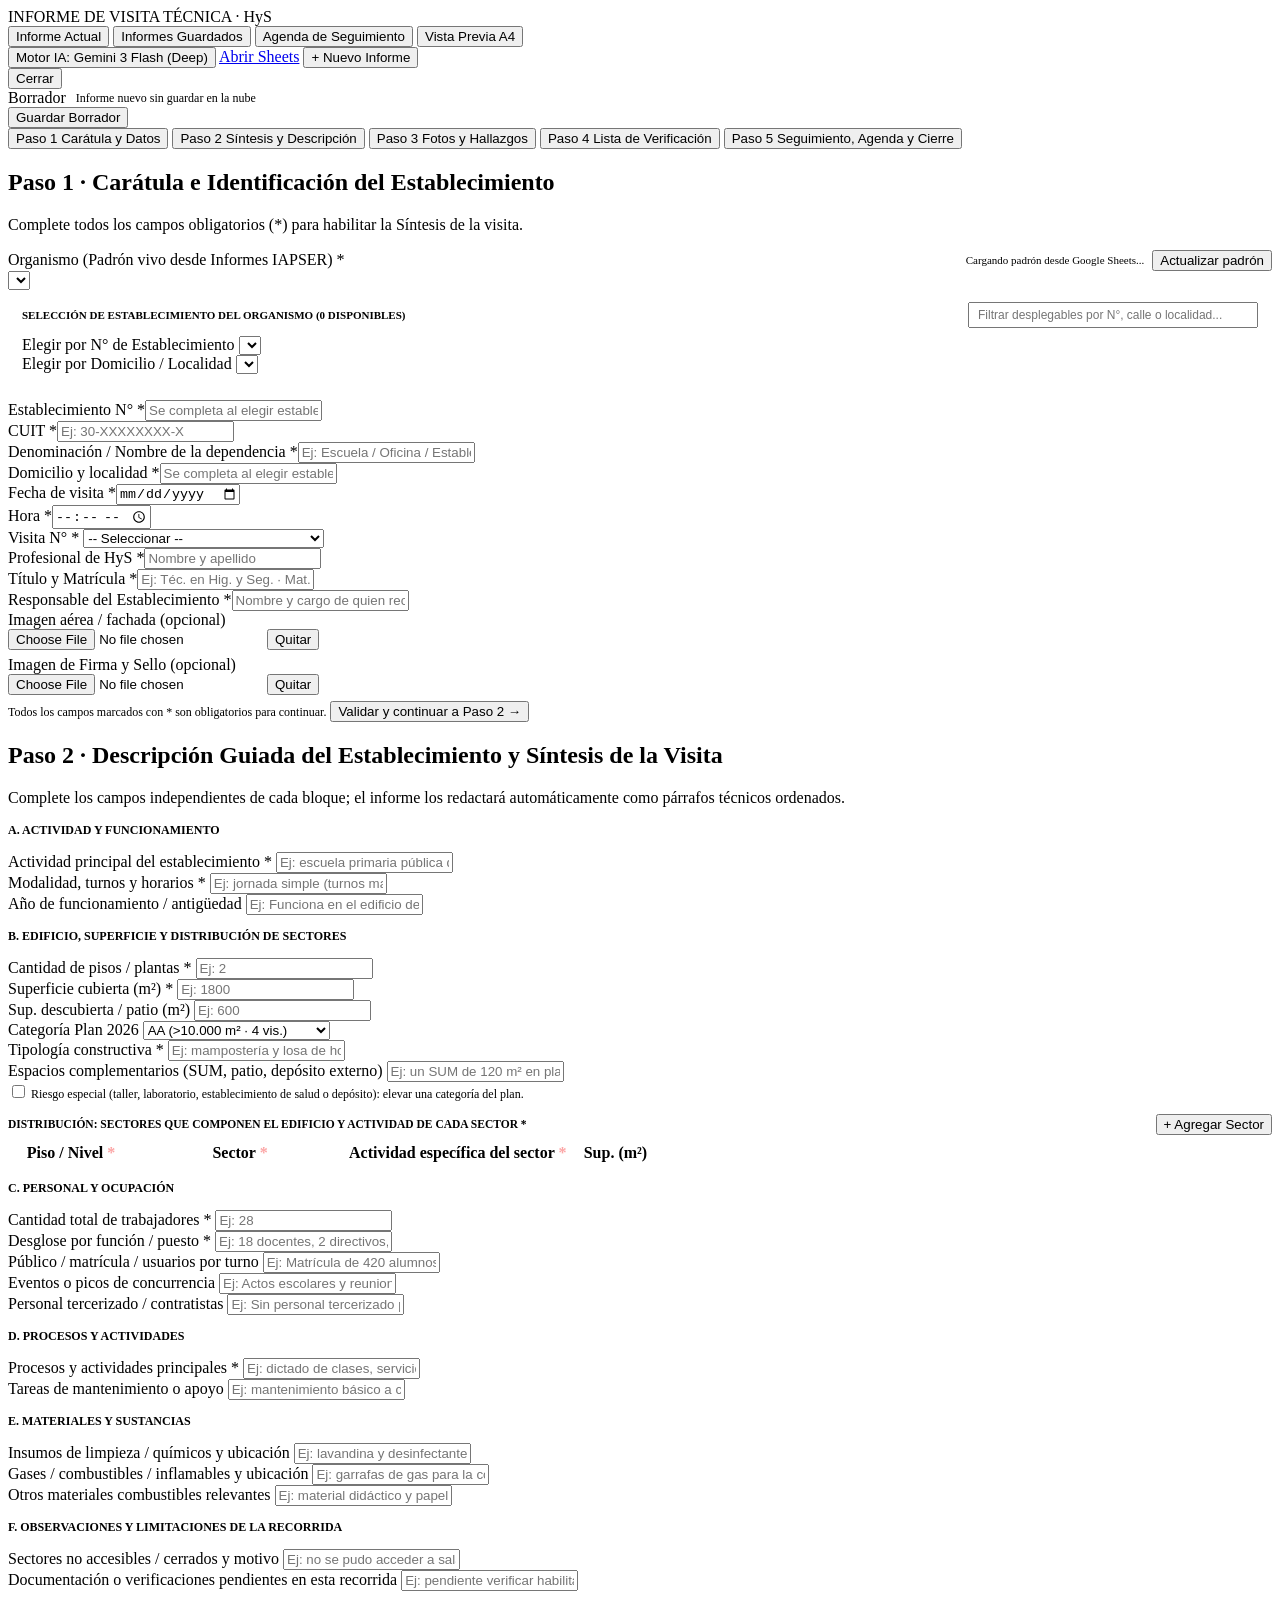
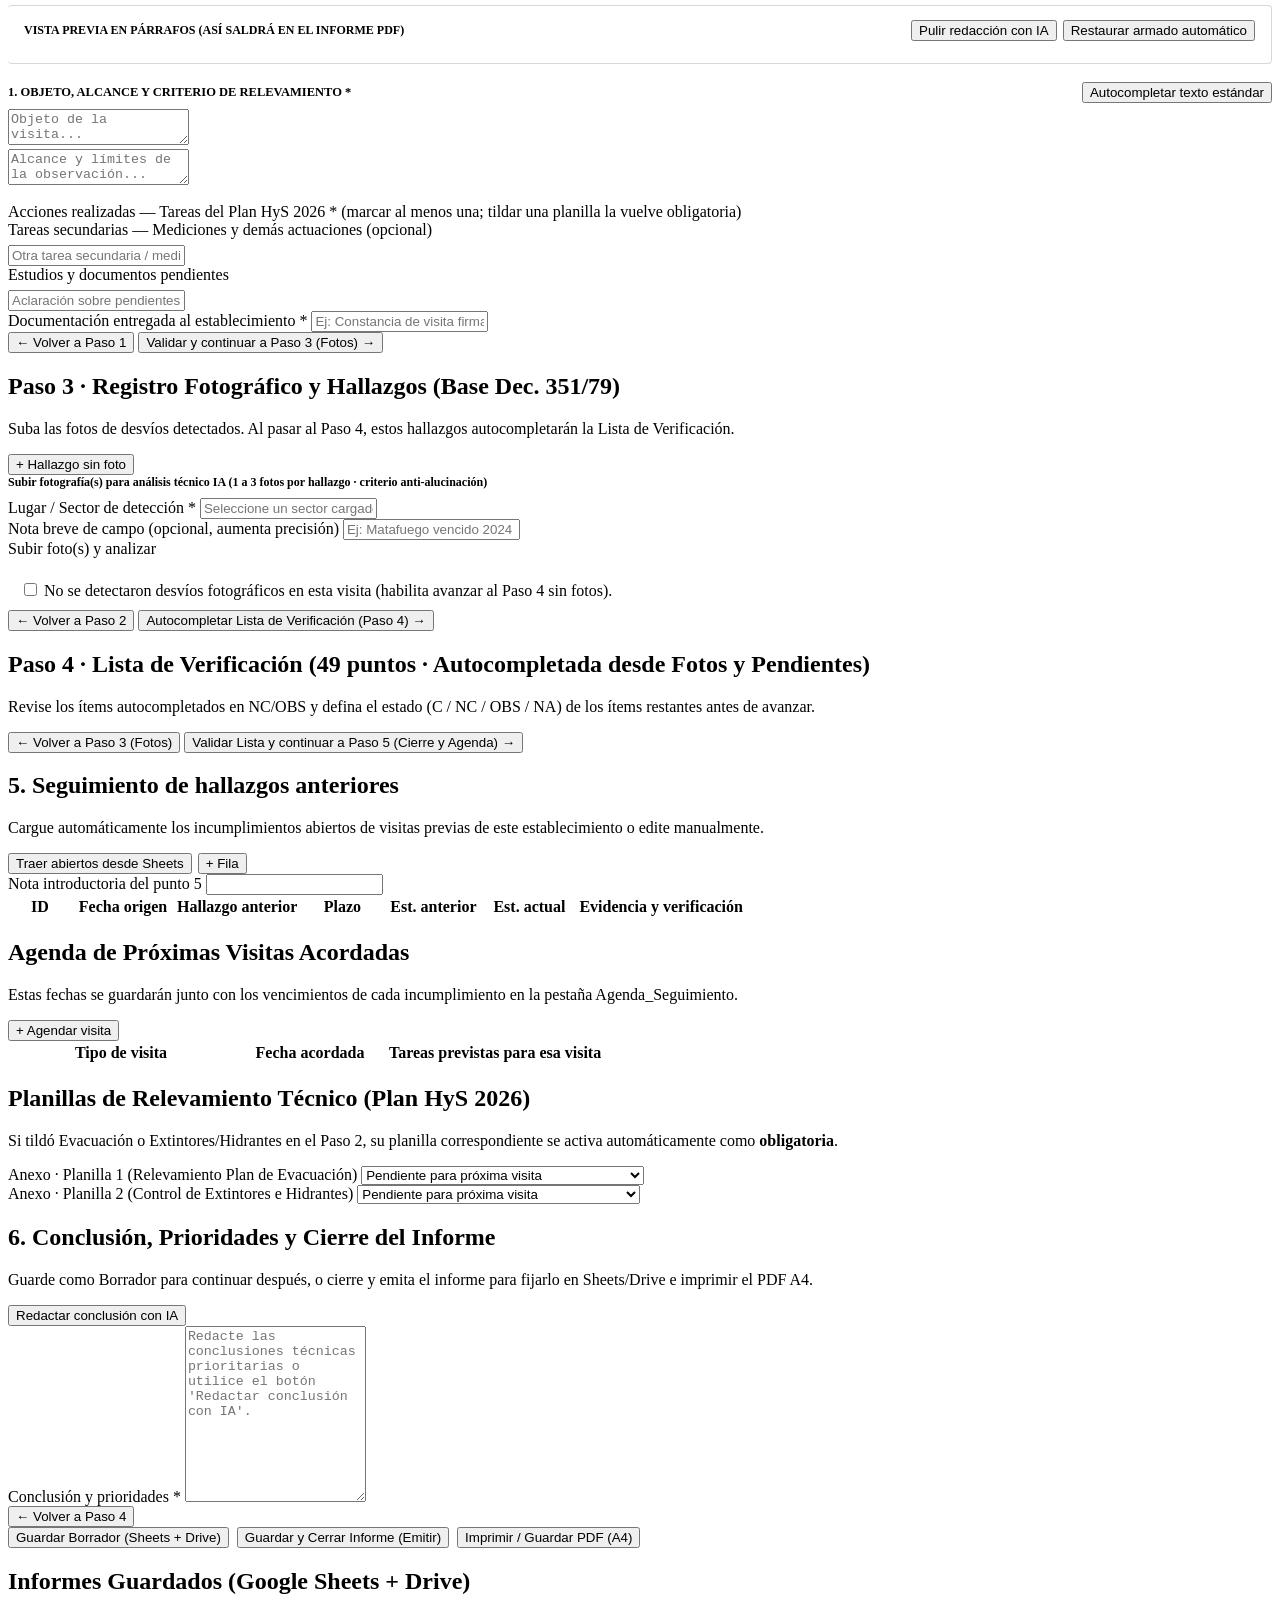
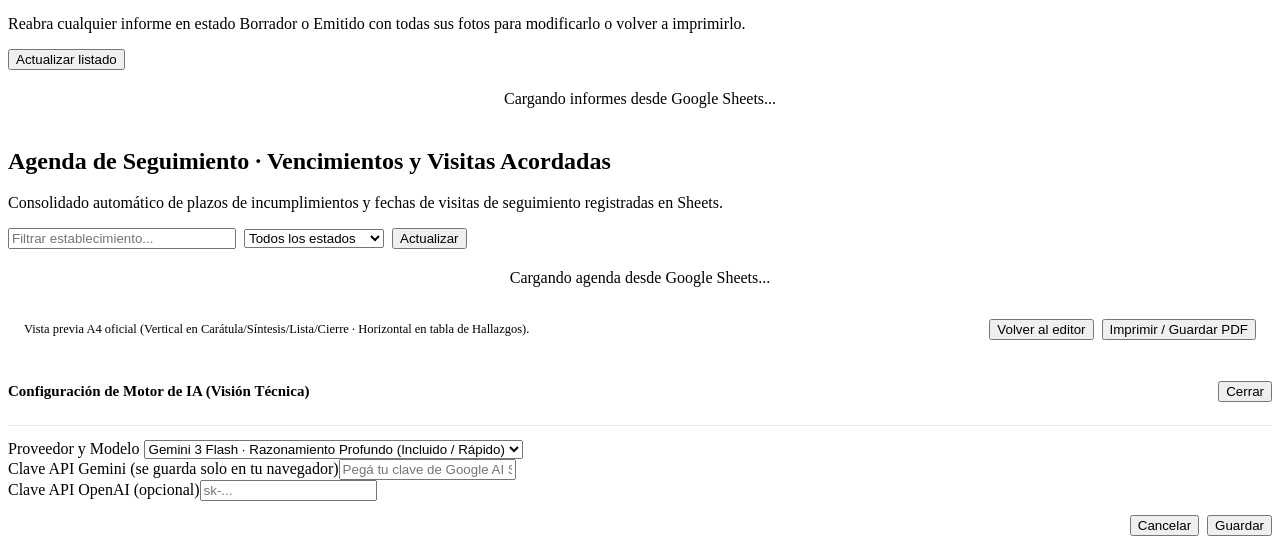
==== src/template.html @ 3a43452d "feat: Informe de Visita Tecnica HyS 2026 (padron IAPSER, Dec 351/79 y planillas)" ====
<!DOCTYPE html>
<html lang="es">
<head>
  <meta charset="UTF-8">
  <meta name="viewport" content="width=device-width, initial-scale=1.0">
  <title>Informe de Visita Técnica · Higiene y Seguridad en el Trabajo</title>
  <link rel="preconnect" href="https://fonts.googleapis.com">
  <link rel="preconnect" href="https://fonts.gstatic.com" crossorigin>
  <link href="https://fonts.googleapis.com/css2?family=Inter:wght@400;500;600;700&display=swap" rel="stylesheet">
  <style>/*__INLINE_CSS__*/</style>
</head>
<body>
  <header class="topbar">
    <div class="topbar-left">
      <div class="topbar-title">INFORME DE VISITA TÉCNICA · HyS</div>
      <nav class="top-nav-group">
        <button class="top-nav-btn active" data-v="wizard" onclick="verVista('wizard')">Informe Actual</button>
        <button class="top-nav-btn" data-v="biblioteca" onclick="verVista('biblioteca')">Informes Guardados</button>
        <button class="top-nav-btn" data-v="agenda" onclick="verVista('agenda')">Agenda de Seguimiento</button>
        <button class="top-nav-btn" data-v="preview" onclick="abrirVistaPrevia()">Vista Previa A4</button>
      </nav>
    </div>
    <div class="topbar-actions">
      <button class="btn btn-ghost" onclick="abrirModalIA()">Motor IA: <span id="lblModeloTop">Gemini 3 Flash (Deep)</span></button>
      <a class="btn btn-ghost" href="__SHEET_URL__" target="_blank">Abrir Sheets</a>
      <button class="btn btn-white" onclick="nuevoInforme()">+ Nuevo Informe</button>
    </div>
  </header>

  <main class="main-wrap">
    <div class="notice notice-err" id="noticeBox">
      <span id="noticeMsg"></span>
      <button class="btn btn-white btn-sm" onclick="cerrarAviso()">Cerrar</button>
    </div>

    <!-- ============================================================ -->
    <!-- VISTA 1: WIZARD SECUENCIAL DE 5 PASOS                        -->
    <!-- ============================================================ -->
    <section class="app-view active" id="view-wizard">
      <!-- FRANJA DE ESTADO DEL INFORME -->
      <div class="status-strip" id="statusStrip">
        <div style="display:flex; align-items:center; gap:10px; flex-wrap:wrap;">
          <span class="status-tag tag-borrador" id="lblEstadoInforme">Borrador</span>
          <span style="font-size:12px; color:var(--muted);" id="lblMetaEstado">Informe nuevo sin guardar en la nube</span>
        </div>
        <div style="display:flex; gap:8px; flex-wrap:wrap;">
          <button class="btn btn-white btn-sm" id="btnGuardarBorradorTop" onclick="guardarInformeNube('Borrador')">Guardar Borrador</button>
          <button class="btn btn-primary btn-sm" id="btnReimprimirTop" style="display:none;" onclick="imprimirPDF()">Imprimir / Reimprimir PDF</button>
          <button class="btn btn-white btn-sm allow-emitido" id="btnReabrirTop" style="display:none;" onclick="reabrirParaModificar()">Reabrir para modificar</button>
        </div>
      </div>

      <!-- BARRA SECUENCIAL DE 5 PASOS -->
      <div class="wizard-bar" id="wizardBar">
        <button class="step-btn active" data-step="1" onclick="irPaso(1)">
          <span class="step-num">Paso 1</span>
          <span class="step-lbl">Carátula y Datos</span>
        </button>
        <button class="step-btn locked" data-step="2" onclick="irPaso(2)">
          <span class="step-num">Paso 2</span>
          <span class="step-lbl">Síntesis y Descripción</span>
        </button>
        <button class="step-btn locked" data-step="3" onclick="irPaso(3)">
          <span class="step-num">Paso 3</span>
          <span class="step-lbl">Fotos y Hallazgos</span>
        </button>
        <button class="step-btn locked" data-step="4" onclick="irPaso(4)">
          <span class="step-num">Paso 4</span>
          <span class="step-lbl">Lista de Verificación</span>
        </button>
        <button class="step-btn locked" data-step="5" onclick="irPaso(5)">
          <span class="step-num">Paso 5</span>
          <span class="step-lbl">Seguimiento, Agenda y Cierre</span>
        </button>
      </div>

      <div id="wizardLockZone">
        <!-- PASO 1: CARÁTULA -->
        <div class="step-panel active" id="step-1">
          <div class="sheet-card">
            <div class="section-head">
              <div>
                <h2>Paso 1 · Carátula e Identificación del Establecimiento</h2>
                <p>Complete todos los campos obligatorios (*) para habilitar la Síntesis de la visita.</p>
              </div>
            </div>
            <div class="grid-2">
              <div class="field" style="grid-column: span 2;">
                <div style="display:flex; justify-content:space-between; align-items:center; gap:8px;">
                  <label>Organismo (Padrón vivo desde Informes IAPSER) <span class="req">*</span></label>
                  <div style="display:flex; align-items:center; gap:8px;">
                    <span id="lblEstadoPadron" style="font-size:11px; color:var(--muted);">Cargando padrón desde Google Sheets...</span>
                    <button class="btn btn-white btn-sm edit-only" onclick="cargarPadronIapser(true)">Actualizar padrón</button>
                  </div>
                </div>
                <select class="select" id="f-organismo" onchange="alCambiarOrganismo()"></select>
                <input class="input" id="f-organismo-manual" style="display:none; margin-top:6px;" placeholder="Escriba el nombre del organismo..." oninput="syncPaso1()">
              </div>
            </div>

            <div style="background:var(--tint-soft); border:1px solid var(--border); border-radius:4px; padding:12px 14px; margin-bottom:14px;">
              <div style="display:flex; justify-content:space-between; align-items:center; margin-bottom:8px; gap:10px; flex-wrap:wrap;">
                <span style="font-size:11px; font-weight:700; color:var(--navy); text-transform:uppercase;">
                  Selección de establecimiento del organismo (<span id="lblCantEstab">0</span> disponibles)
                </span>
                <input class="input" id="f-filtro-estab" style="width:270px; padding:4px 8px; font-size:12px;" placeholder="Filtrar desplegables por N°, calle o localidad..." oninput="poblarDesplegablesEstab()">
              </div>
              <div class="grid-2" style="margin-bottom:0;">
                <div class="field" style="margin-bottom:0;">
                  <label>Elegir por N° de Establecimiento</label>
                  <select class="select" id="f-sel-nro" onchange="alSeleccionarEstablecimiento(this.value)"></select>
                </div>
                <div class="field" style="margin-bottom:0;">
                  <label>Elegir por Domicilio / Localidad</label>
                  <select class="select" id="f-sel-dom" onchange="alSeleccionarEstablecimiento(this.value)"></select>
                </div>
              </div>
            </div>

            <div class="grid-2">
              <div class="field"><label>Establecimiento N° <span class="req">*</span></label><input class="input" id="f-estNro" placeholder="Se completa al elegir establecimiento" oninput="syncPaso1()"></div>
              <div class="field"><label>CUIT <span class="req">*</span></label><input class="input" id="f-cuit" placeholder="Ej: 30-XXXXXXXX-X" oninput="syncPaso1()"></div>
              <div class="field"><label>Denominación / Nombre de la dependencia <span class="req">*</span></label><input class="input" id="f-denominacion" placeholder="Ej: Escuela / Oficina / Establecimiento (se completa al elegir)" oninput="syncPaso1()"></div>
              <div class="field"><label>Domicilio y localidad <span class="req">*</span></label><input class="input" id="f-domicilio" placeholder="Se completa al elegir establecimiento" oninput="syncPaso1()"></div>
              <div class="grid-2" style="gap:8px; margin-bottom:0; grid-column: span 2;">
                <div class="field"><label>Fecha de visita <span class="req">*</span></label><input type="date" class="input" id="f-fechaVisita" oninput="syncPaso1()"></div>
                <div class="field"><label>Hora <span class="req">*</span></label><input type="time" class="input" id="f-horaVisita" oninput="syncPaso1()"></div>
              </div>
            </div>
            <div class="grid-3">
              <div class="field">
                <label>Visita N° <span class="req">*</span></label>
                <select class="select" id="f-visitaNro" onchange="syncPaso1()">
                  <option value="">-- Seleccionar --</option>
                  <option>Visita 1 - Relevamiento y diagnóstico</option>
                  <option>Visita 2 - Seguimiento y capacitación</option>
                  <option>Visita 3 - Evacuación</option>
                  <option>Visita 4 - Control final</option>
                </select>
              </div>
              <div class="field"><label>Profesional de HyS <span class="req">*</span></label><input class="input" id="f-profNombre" placeholder="Nombre y apellido" oninput="syncPaso1()"></div>
              <div class="field"><label>Título y Matrícula <span class="req">*</span></label><input class="input" id="f-profMat" placeholder="Ej: Téc. en Hig. y Seg. · Mat. T0151" oninput="syncPaso1()"></div>
            </div>
            <div class="grid-3">
              <div class="field"><label>Responsable del Establecimiento <span class="req">*</span></label><input class="input" id="f-respEst" placeholder="Nombre y cargo de quien recibe" oninput="syncPaso1()"></div>
              <div class="field">
                <label>Imagen aérea / fachada (opcional)</label>
                <div style="display:flex; gap:6px;">
                  <input type="file" accept="image/*" class="input" onchange="cargarImgUnica('coverPhoto', event)">
                  <button class="btn btn-danger-outline btn-sm edit-only" onclick="limpiarImgUnica('coverPhoto')">Quitar</button>
                </div>
                <div id="prev-coverPhoto" style="margin-top:6px;"></div>
              </div>
              <div class="field">
                <label>Imagen de Firma y Sello (opcional)</label>
                <div style="display:flex; gap:6px;">
                  <input type="file" accept="image/*" class="input" onchange="cargarImgUnica('firmaImg', event)">
                  <button class="btn btn-danger-outline btn-sm edit-only" onclick="limpiarImgUnica('firmaImg')">Quitar</button>
                </div>
                <div id="prev-firmaImg" style="margin-top:6px;"></div>
              </div>
            </div>
            <div class="step-footer">
              <span style="font-size:12px; color:var(--muted);">Todos los campos marcados con <span class="req">*</span> son obligatorios para continuar.</span>
              <button class="btn btn-primary" onclick="avanzarDesde(1)">Validar y continuar a Paso 2 →</button>
            </div>
          </div>
        </div>

        <!-- PASO 2: SÍNTESIS Y DESCRIPCIÓN GUIADA DEL ESTABLECIMIENTO -->
        <div class="step-panel" id="step-2">
          <div class="sheet-card">
            <div class="section-head">
              <div>
                <h2>Paso 2 · Descripción Guiada del Establecimiento y Síntesis de la Visita</h2>
                <p>Complete los campos independientes de cada bloque; el informe los redactará automáticamente como párrafos técnicos ordenados.</p>
              </div>
            </div>

            <!-- BLOQUE A: ACTIVIDAD -->
            <div style="font-size:12px; font-weight:700; color:var(--navy); text-transform:uppercase; border-bottom:1px solid var(--border); padding-bottom:4px; margin-bottom:10px;">
              A. Actividad y funcionamiento
            </div>
            <div class="grid-3">
              <div class="field">
                <label>Actividad principal del establecimiento <span class="req">*</span></label>
                <input class="input" id="d-actividadGeneral" placeholder="Ej: escuela primaria pública de gestión estatal" oninput="syncPaso2()">
              </div>
              <div class="field">
                <label>Modalidad, turnos y horarios <span class="req">*</span></label>
                <input class="input" id="d-turnos" placeholder="Ej: jornada simple (turnos mañana 8:00–12:30 y tarde 13:30–18:00)" oninput="syncPaso2()">
              </div>
              <div class="field">
                <label>Año de funcionamiento / antigüedad</label>
                <input class="input" id="d-antiguedad" placeholder="Ej: Funciona en el edificio desde 1978" oninput="syncPaso2()">
              </div>
            </div>

            <!-- BLOQUE B: EDIFICIO Y DISTRIBUCIÓN -->
            <div style="font-size:12px; font-weight:700; color:var(--navy); text-transform:uppercase; border-bottom:1px solid var(--border); padding-bottom:4px; margin:14px 0 10px 0;">
              B. Edificio, superficie y distribución de sectores
            </div>
            <div class="grid-4">
              <div class="field">
                <label>Cantidad de pisos / plantas <span class="req">*</span></label>
                <input type="number" min="1" class="input" id="d-pisos" placeholder="Ej: 2" oninput="syncPaso2()">
              </div>
              <div class="field">
                <label>Superficie cubierta (m²) <span class="req">*</span></label>
                <input type="number" class="input" id="d-superficie" placeholder="Ej: 1800" oninput="calcCategoriaPlan(); syncPaso2()">
              </div>
              <div class="field">
                <label>Sup. descubierta / patio (m²)</label>
                <input type="number" class="input" id="d-supDescubierta" placeholder="Ej: 600" oninput="syncPaso2()">
              </div>
              <div class="field">
                <label>Categoría Plan 2026</label>
                <select class="select" id="f-categoria" onchange="syncPaso2()">
                  <option value="AA">AA (>10.000 m² · 4 vis.)</option>
                  <option value="A">A (2.501–10.000 m² · 4 vis.)</option>
                  <option value="B">B (501–2.500 m² · 2 vis.)</option>
                  <option value="C">C (hasta 500 m² · 1 vis.)</option>
                </select>
              </div>
            </div>
            <div class="grid-2">
              <div class="field">
                <label>Tipología constructiva <span class="req">*</span></label>
                <input class="input" id="d-tipologia" placeholder="Ej: mampostería y losa de hormigón / estructura metálica con techo de chapa" oninput="syncPaso2()">
              </div>
              <div class="field">
                <label>Espacios complementarios (SUM, patio, depósito externo)</label>
                <input class="input" id="d-complementarios" placeholder="Ej: un SUM de 120 m² en planta baja" oninput="syncPaso2()">
              </div>
            </div>
            <div style="margin-bottom:12px;">
              <label class="chk-item" style="font-size:12px; color:var(--muted);">
                <input type="checkbox" id="d-riesgoEspecial" onchange="calcCategoriaPlan(); syncPaso2()">
                <span>Riesgo especial (taller, laboratorio, establecimiento de salud o depósito): elevar una categoría del plan.</span>
              </label>
            </div>

            <div style="display:flex; justify-content:space-between; align-items:center; margin:10px 0 6px 0;">
              <strong style="font-size:11.5px; color:var(--navy); text-transform:uppercase;">Distribución: sectores que componen el edificio y actividad de cada sector <span class="req">*</span></strong>
              <button class="btn btn-white btn-sm edit-only" onclick="addSectorEst()">+ Agregar Sector</button>
            </div>
            <table class="inst-table">
              <thead>
                <tr>
                  <th style="width:120px;">Piso / Nivel <span style="color:#fca5a5;">*</span></th>
                  <th style="width:210px;">Sector <span style="color:#fca5a5;">*</span></th>
                  <th>Actividad específica del sector <span style="color:#fca5a5;">*</span></th>
                  <th style="width:90px;">Sup. (m²)</th>
                  <th style="width:36px;"></th>
                </tr>
              </thead>
              <tbody id="tb-sectores-est"></tbody>
            </table>

            <!-- BLOQUE C: PERSONAL Y OCUPACIÓN -->
            <div style="font-size:12px; font-weight:700; color:var(--navy); text-transform:uppercase; border-bottom:1px solid var(--border); padding-bottom:4px; margin:16px 0 10px 0;">
              C. Personal y ocupación
            </div>
            <div class="grid-3">
              <div class="field">
                <label>Cantidad total de trabajadores <span class="req">*</span></label>
                <input type="number" min="0" class="input" id="d-cantTrabajadores" placeholder="Ej: 28" oninput="syncPaso2()">
              </div>
              <div class="field" style="grid-column: span 2;">
                <label>Desglose por función / puesto <span class="req">*</span></label>
                <input class="input" id="d-desglosePersonal" placeholder="Ej: 18 docentes, 2 directivos, 3 auxiliares de limpieza, 2 de cocina y 3 administrativos" oninput="syncPaso2()">
              </div>
            </div>
            <div class="grid-3">
              <div class="field">
                <label>Público / matrícula / usuarios por turno</label>
                <input class="input" id="d-ocupacionPublico" placeholder="Ej: Matrícula de 420 alumnos: 210 turno mañana y 210 turno tarde" oninput="syncPaso2()">
              </div>
              <div class="field">
                <label>Eventos o picos de concurrencia</label>
                <input class="input" id="d-eventos" placeholder="Ej: Actos escolares y reuniones en el SUM, hasta 150 personas" oninput="syncPaso2()">
              </div>
              <div class="field">
                <label>Personal tercerizado / contratistas</label>
                <input class="input" id="d-tercerizados" placeholder="Ej: Sin personal tercerizado permanente, salvo limpieza fines de semana" oninput="syncPaso2()">
              </div>
            </div>

            <!-- BLOQUE D: PROCESOS Y ACTIVIDADES -->
            <div style="font-size:12px; font-weight:700; color:var(--navy); text-transform:uppercase; border-bottom:1px solid var(--border); padding-bottom:4px; margin:14px 0 10px 0;">
              D. Procesos y actividades
            </div>
            <div class="grid-2">
              <div class="field">
                <label>Procesos y actividades principales <span class="req">*</span></label>
                <input class="input" id="d-procesos" placeholder="Ej: dictado de clases, servicio de comedor escolar, educación física en el patio" oninput="syncPaso2()">
              </div>
              <div class="field">
                <label>Tareas de mantenimiento o apoyo</label>
                <input class="input" id="d-mantenimiento" placeholder="Ej: mantenimiento básico a cargo del personal auxiliar" oninput="syncPaso2()">
              </div>
            </div>

            <!-- BLOQUE E: MATERIALES Y SUSTANCIAS -->
            <div style="font-size:12px; font-weight:700; color:var(--navy); text-transform:uppercase; border-bottom:1px solid var(--border); padding-bottom:4px; margin:14px 0 10px 0;">
              E. Materiales y sustancias
            </div>
            <div class="grid-3">
              <div class="field">
                <label>Insumos de limpieza / químicos y ubicación</label>
                <input class="input" id="d-quimicos" placeholder="Ej: lavandina y desinfectantes en depósito junto a la cocina" oninput="syncPaso2()">
              </div>
              <div class="field">
                <label>Gases / combustibles / inflamables y ubicación</label>
                <input class="input" id="d-combustibles" placeholder="Ej: garrafas de gas para la cocina del comedor" oninput="syncPaso2()">
              </div>
              <div class="field">
                <label>Otros materiales combustibles relevantes</label>
                <input class="input" id="d-otrosMateriales" placeholder="Ej: material didáctico y papelería en biblioteca y dirección" oninput="syncPaso2()">
              </div>
            </div>

            <!-- BLOQUE F: OBSERVACIONES Y ACCESOS -->
            <div style="font-size:12px; font-weight:700; color:var(--navy); text-transform:uppercase; border-bottom:1px solid var(--border); padding-bottom:4px; margin:14px 0 10px 0;">
              F. Observaciones y limitaciones de la recorrida
            </div>
            <div class="grid-2">
              <div class="field">
                <label>Sectores no accesibles / cerrados y motivo</label>
                <input class="input" id="d-noAccesibles" placeholder="Ej: no se pudo acceder a sala de calderas ni terraza (cerradas, sin llave)" oninput="syncPaso2()">
              </div>
              <div class="field">
                <label>Documentación o verificaciones pendientes en esta recorrida</label>
                <input class="input" id="d-obsPendientes" placeholder="Ej: pendiente verificar habilitaciones, plano de evacuación y mediciones" oninput="syncPaso2()">
              </div>
            </div>

            <!-- VISTA PREVIA EN VIVO EN FORMATO PÁRRAFOS -->
            <div style="background:var(--tint-soft); border:1px solid #bfdbfe; border-left:4px solid var(--navy); border-radius:4px; padding:14px 16px; margin:14px 0 18px 0;">
              <div style="display:flex; justify-content:space-between; align-items:center; margin-bottom:8px; gap:8px; flex-wrap:wrap;">
                <strong style="font-size:12px; color:var(--navy); text-transform:uppercase;">Vista previa en párrafos (así saldrá en el Informe PDF)</strong>
                <div style="display:flex; gap:6px;">
                  <button class="btn btn-white btn-sm edit-only" onclick="pulirDescripcionConIA()">Pulir redacción con IA</button>
                  <button class="btn btn-white btn-sm edit-only" onclick="limpiarTextoPersonalizadoDesc()">Restaurar armado automático</button>
                </div>
              </div>
              <div id="descPreviewParrafos" style="font-size:12.5px; line-height:1.55; color:#111827;"></div>
            </div>

            <!-- OBJETO Y ALCANCE -->
            <div style="display:flex; justify-content:space-between; align-items:center; margin:16px 0 6px 0;">
              <strong style="font-size:12.5px; color:var(--navy); text-transform:uppercase;">1. Objeto, alcance y criterio de relevamiento <span class="req">*</span></strong>
              <button class="btn btn-white btn-sm edit-only" onclick="generarObjetoEstandar()">Autocompletar texto estándar</button>
            </div>
            <div class="field"><textarea class="textarea" id="s-obj1" placeholder="Objeto de la visita..." oninput="syncPaso2()"></textarea></div>
            <div class="field"><textarea class="textarea" id="s-obj2" placeholder="Alcance y límites de la observación..." oninput="syncPaso2()"></textarea></div>

            <!-- TAREAS PRINCIPALES REALIZADAS (PLAN HYS 2026) -->
            <div class="field" style="margin-top:14px;">
              <label>Acciones realizadas — Tareas del Plan HyS 2026 <span class="req">* (marcar al menos una; tildar una planilla la vuelve obligatoria)</span></label>
              <div class="chk-grid" id="chk-acciones"></div>
            </div>

            <!-- TAREAS SECUNDARIAS: MEDICIONES Y DEMÁS -->
            <div class="field">
              <label>Tareas secundarias — Mediciones y demás actuaciones (opcional)</label>
              <div class="chk-grid" id="chk-secundarias"></div>
              <input class="input" style="margin-top:6px;" id="s-otroAccion" placeholder="Otra tarea secundaria / medición (opcional)..." oninput="syncPaso2()">
            </div>

            <div class="field">
              <label>Estudios y documentos pendientes</label>
              <div class="chk-grid" id="chk-pendientes"></div>
              <input class="input" style="margin-top:6px;" id="s-pendNota" placeholder="Aclaración sobre pendientes (opcional)..." oninput="syncPaso2()">
            </div>

            <div class="field">
              <label>Documentación entregada al establecimiento <span class="req">*</span></label>
              <input class="input" id="s-docEntregada" placeholder="Ej: Constancia de visita firmada. Cartelería de salida de emergencia." oninput="syncPaso2()">
            </div>

            <div class="step-footer">
              <button class="btn btn-white" onclick="irPaso(1)">← Volver a Paso 1</button>
              <button class="btn btn-primary" onclick="avanzarDesde(2)">Validar y continuar a Paso 3 (Fotos) →</button>
            </div>
          </div>
        </div>

        <!-- PASO 3: FOTOS Y HALLAZGOS (ANTES DEL CHECKLIST PARA AUTOCOMPLETARLO) -->
        <div class="step-panel" id="step-3">
          <div class="sheet-card">
            <div class="section-head">
              <div>
                <h2>Paso 3 · Registro Fotográfico y Hallazgos (Base Dec. 351/79)</h2>
                <p>Suba las fotos de desvíos detectados. Al pasar al Paso 4, estos hallazgos autocompletarán la Lista de Verificación.</p>
              </div>
              <button class="btn btn-white btn-sm edit-only" onclick="agregarHallazgoManual()">+ Hallazgo sin foto</button>
            </div>

            <datalist id="sectoresDatalist"></datalist>

            <div class="ai-box edit-only">
              <div style="font-size:12px; font-weight:700; color:var(--navy); margin-bottom:8px;">
                Subir fotografía(s) para análisis técnico IA (1 a 3 fotos por hallazgo · criterio anti-alucinación)
              </div>
              <div class="ai-box-row">
                <div class="field" style="margin-bottom:0;">
                  <label>Lugar / Sector de detección <span class="req">*</span></label>
                  <input class="input" list="sectoresDatalist" id="ai-lugar-pre" placeholder="Seleccione un sector cargado o escriba la ubicación exacta">
                </div>
                <div class="field" style="margin-bottom:0;">
                  <label>Nota breve de campo (opcional, aumenta precisión)</label>
                  <input class="input" id="ai-nota-pre" placeholder="Ej: Matafuego vencido 2024 · Tablero sin contratapa ni diferencial">
                </div>
                <div>
                  <label class="btn btn-primary" style="cursor:pointer; white-space:nowrap;">
                    Subir foto(s) y analizar
                    <input type="file" id="ai-file-input" multiple accept="image/*" style="display:none;" onchange="analizarConIAFlujo(event)">
                  </label>
                </div>
              </div>
              <div id="ai-status-line" style="margin-top:8px; font-size:12px; color:var(--navy); display:none; align-items:center; gap:8px;">
                <span class="spinner"></span><span id="ai-status-txt">Analizando...</span>
              </div>
            </div>

            <div id="hallazgosList"></div>

            <div style="margin-top:12px; padding:10px 12px; background:var(--tint-soft); border:1px solid var(--border); border-radius:4px;">
              <label class="chk-item">
                <input type="checkbox" id="chk-sinDesviosFoto" onchange="state.sinDesviosFoto=this.checked; save();">
                <span>No se detectaron desvíos fotográficos en esta visita (habilita avanzar al Paso 4 sin fotos).</span>
              </label>
              <div id="lbl-req-foto" style="display:none; margin-top:6px; font-size:11.5px; color:var(--danger); font-weight:600;"></div>
            </div>

            <div class="step-footer">
              <button class="btn btn-white" onclick="irPaso(2)">← Volver a Paso 2</button>
              <button class="btn btn-primary" onclick="avanzarDesde(3)">Autocompletar Lista de Verificación (Paso 4) →</button>
            </div>
          </div>
        </div>

        <!-- PASO 4: LISTA DE VERIFICACIÓN A1–E8 (AUTOCOMPLETADA Y EDITABLE) -->
        <div class="step-panel" id="step-4">
          <div class="sheet-card">
            <div class="section-head">
              <div>
                <h2>Paso 4 · Lista de Verificación (49 puntos · Autocompletada desde Fotos y Pendientes)</h2>
                <p>Revise los ítems autocompletados en NC/OBS y defina el estado (C / NC / OBS / NA) de los ítems restantes antes de avanzar.</p>
              </div>
              <div style="font-size:12px; font-weight:700; color:var(--navy);" id="lblResumenChk"></div>
            </div>

            <div id="checklistContainer"></div>

            <div class="step-footer">
              <button class="btn btn-white" onclick="irPaso(3)">← Volver a Paso 3 (Fotos)</button>
              <button class="btn btn-primary" onclick="avanzarDesde(4)">Validar Lista y continuar a Paso 5 (Cierre y Agenda) →</button>
            </div>
          </div>
        </div>

        <!-- PASO 5: SEGUIMIENTO, AGENDA DE PRÓXIMAS VISITAS, ANEXOS, CONCLUSIÓN Y CIERRE -->
        <div class="step-panel" id="step-5">
          <!-- 5. SEGUIMIENTO -->
          <div class="sheet-card">
            <div class="section-head">
              <div>
                <h2>5. Seguimiento de hallazgos anteriores <span id="lbl-req-seg" style="font-size:11.5px; color:var(--danger); font-weight:600;"></span></h2>
                <p>Cargue automáticamente los incumplimientos abiertos de visitas previas de este establecimiento o edite manualmente.</p>
              </div>
              <div style="display:flex; gap:6px;">
                <button class="btn btn-white btn-sm edit-only" onclick="traerHallazgosAnteriores()">Traer abiertos desde Sheets</button>
                <button class="btn btn-white btn-sm edit-only" onclick="addSeguimiento()">+ Fila</button>
              </div>
            </div>
            <div class="field">
              <label>Nota introductoria del punto 5</label>
              <input class="input" id="c-segIntro" oninput="syncPaso5()">
            </div>
            <table class="inst-table">
              <thead>
                <tr>
                  <th style="width:58px;">ID</th><th style="width:100px;">Fecha origen</th><th>Hallazgo anterior</th>
                  <th style="width:82px;">Plazo</th><th style="width:92px;">Est. anterior</th><th style="width:92px;">Est. actual</th>
                  <th>Evidencia y verificación</th><th style="width:34px;"></th>
                </tr>
              </thead>
              <tbody id="tb-seguimiento"></tbody>
            </table>
          </div>

          <!-- AGENDA DE PRÓXIMAS VISITAS ACORDADAS -->
          <div class="sheet-card">
            <div class="section-head">
              <div>
                <h2>Agenda de Próximas Visitas Acordadas <span id="lbl-req-crono" style="font-size:11.5px; color:var(--danger); font-weight:600;"></span></h2>
                <p>Estas fechas se guardarán junto con los vencimientos de cada incumplimiento en la pestaña Agenda_Seguimiento.</p>
              </div>
              <button class="btn btn-white btn-sm edit-only" onclick="addVisitaAcordada()">+ Agendar visita</button>
            </div>
            <table class="inst-table">
              <thead>
                <tr><th style="width:220px;">Tipo de visita</th><th style="width:150px;">Fecha acordada</th><th>Tareas previstas para esa visita</th><th style="width:34px;"></th></tr>
              </thead>
              <tbody id="tb-agenda-visitas"></tbody>
            </table>
          </div>

          <!-- REGISTROS OBLIGATORIOS DE TAREAS TILDADAS EN PASO 2 (EPP, ERGO, CAP, RGRL/NTEAR) -->
          <div class="sheet-card" id="card-registros-tareas" style="display:none;">
            <div class="section-head">
              <div>
                <h2>Registros Obligatorios de Acciones Tildadas en Paso 2</h2>
                <p>Complete el respaldo de cada acción del Plan HyS 2026 que seleccionó como realizada en esta visita.</p>
              </div>
            </div>
            <div id="registrosTareasContainer"></div>
          </div>

          <!-- ANEXOS OPCIONALES / OBLIGATORIOS (PLANILLA 1 Y PLANILLA 2) -->
          <div class="sheet-card">
            <div class="section-head">
              <div>
                <h2>Planillas de Relevamiento Técnico (Plan HyS 2026)</h2>
                <p>Si tildó Evacuación o Extintores/Hidrantes en el Paso 2, su planilla correspondiente se activa automáticamente como <strong>obligatoria</strong>.</p>
              </div>
            </div>

            <div class="grid-2" style="margin-bottom:14px;">
              <div class="field">
                <label>Anexo · Planilla 1 (Relevamiento Plan de Evacuación) <span id="lbl-req-evac" style="color:var(--danger); font-weight:700;"></span></label>
                <select class="select" id="st-evac" onchange="state.anexos.evacEstado=this.value; renderAnexos(); save();">
                  <option value="Pendiente">Pendiente para próxima visita</option>
                  <option value="Completado">Completado (cargar datos e imprimir anexo)</option>
                  <option value="No aplica">No aplica</option>
                </select>
              </div>
              <div class="field">
                <label>Anexo · Planilla 2 (Control de Extintores e Hidrantes) <span id="lbl-req-ext" style="color:var(--danger); font-weight:700;"></span></label>
                <select class="select" id="st-ext" onchange="state.anexos.extEstado=this.value; renderAnexos(); save();">
                  <option value="Pendiente">Pendiente para próxima visita</option>
                  <option value="Completado">Completado (cargar datos e imprimir anexo)</option>
                  <option value="No aplica">No aplica</option>
                </select>
              </div>
            </div>

            <!-- PLANILLA 1 DESPLEGABLE -->
            <div id="wrap-anexo-evac" style="display:none; border-top:1px solid #e2e8f0; padding-top:14px; margin-bottom:16px;">
              <div style="display:flex; justify-content:space-between; margin-bottom:6px;">
                <strong>Planilla 1 · A. Sectores y ocupación (Evacuación)</strong>
                <button class="btn btn-white btn-sm edit-only" onclick="addEvacSector()">+ Sector</button>
              </div>
              <table class="inst-table">
                <thead><tr><th>Planta / sector</th><th>Sup. m²</th><th>Mañana</th><th>Tarde</th><th>Noche</th><th>Mov. reducida</th><th>Obs.</th><th style="width:32px;"></th></tr></thead>
                <tbody id="tb-ev-sec"></tbody>
              </table>
              <div style="display:flex; justify-content:space-between; margin:10px 0 6px 0;">
                <strong>Planilla 1 · B. Medios de salida</strong>
                <button class="btn btn-white btn-sm edit-only" onclick="addEvacSalida()">+ Salida</button>
              </div>
              <table class="inst-table">
                <thead><tr><th style="width:34px;">N°</th><th>Ubicación</th><th>Tipo</th><th>Ancho m</th><th>Apertura</th><th>Libre obst.</th><th>Señalizada</th><th>Foto</th><th style="width:32px;"></th></tr></thead>
                <tbody id="tb-ev-sal"></tbody>
              </table>
              <strong style="display:block; margin:10px 0 6px 0;">Planilla 1 · C. Elementos de emergencia</strong>
              <table class="inst-table">
                <thead><tr><th>Elemento</th><th>Existe</th><th>Cant.</th><th>Ubicación</th><th>Estado</th><th>Foto</th></tr></thead>
                <tbody id="tb-ev-elem"></tbody>
              </table>
              <strong style="display:block; margin:10px 0 6px 0;">Planilla 1 · D. Plano existente</strong>
              <div class="grid-4">
                <div class="field"><label>Existe</label><select class="select" id="ev-pl-ex" onchange="syncEvacPlano()"><option value="">--</option><option>Sí</option><option>No</option></select></div>
                <div class="field"><label>Vigente</label><select class="select" id="ev-pl-vig" onchange="syncEvacPlano()"><option value="">--</option><option>Sí</option><option>No</option></select></div>
                <div class="field"><label>Coincide</label><select class="select" id="ev-pl-coi" onchange="syncEvacPlano()"><option value="">--</option><option>Sí</option><option>No</option></select></div>
                <div class="field"><label>Observaciones</label><input class="input" id="ev-pl-obs" oninput="syncEvacPlano()"></div>
              </div>
            </div>

            <!-- PLANILLA 2 DESPLEGABLE -->
            <div id="wrap-anexo-ext" style="display:none; border-top:1px solid #e2e8f0; padding-top:14px;">
              <div style="display:flex; justify-content:space-between; margin-bottom:6px;">
                <strong>Planilla 2 · A. Extintores (ubicación de referencia obligatoria)</strong>
                <button class="btn btn-white btn-sm edit-only" onclick="addExt()">+ Extintor</button>
              </div>
              <table class="inst-table">
                <thead><tr><th style="width:32px;">N°</th><th>Ubicación de referencia *</th><th>Agente / kg</th><th>Venc. carga</th><th>Venc. PH</th><th>Manóm./prec.</th><th>Acceso</th><th>Desvío</th><th>Foto</th><th style="width:32px;"></th></tr></thead>
                <tbody id="tb-ext"></tbody>
              </table>
              <div style="display:flex; justify-content:space-between; margin:10px 0 6px 0;">
                <strong>Planilla 2 · B. Hidrantes / bocas de incendio</strong>
                <button class="btn btn-white btn-sm edit-only" onclick="addHid()">+ Hidrante</button>
              </div>
              <table class="inst-table">
                <thead><tr><th style="width:32px;">N°</th><th>Ubicación de referencia *</th><th>Gabinete</th><th>Manguera</th><th>Lanza</th><th>Llave</th><th>Acceso</th><th>Desvío</th><th>Foto</th><th style="width:32px;"></th></tr></thead>
                <tbody id="tb-hid"></tbody>
              </table>
            </div>
          </div>

          <!-- 6. CONCLUSIÓN Y CIERRE DEL INFORME -->
          <div class="sheet-card">
            <div class="section-head">
              <div>
                <h2>6. Conclusión, Prioridades y Cierre del Informe</h2>
                <p>Guarde como Borrador para continuar después, o cierre y emita el informe para fijarlo en Sheets/Drive e imprimir el PDF A4.</p>
              </div>
              <button class="btn btn-white btn-sm edit-only" onclick="redactarConclusionIA()">Redactar conclusión con IA</button>
            </div>
            <div class="field">
              <label>Conclusión y prioridades <span class="req">*</span></label>
              <textarea class="textarea" id="c-conclusion" style="min-height:170px;" placeholder="Redacte las conclusiones técnicas prioritarias o utilice el botón 'Redactar conclusión con IA'." oninput="syncPaso5()"></textarea>
            </div>

            <div class="step-footer">
              <button class="btn btn-white" onclick="irPaso(4)">← Volver a Paso 4</button>
              <div style="display:flex; gap:8px; flex-wrap:wrap;">
                <button class="btn btn-white edit-only" onclick="guardarInformeNube('Borrador')">Guardar Borrador (Sheets + Drive)</button>
                <button class="btn btn-ok edit-only" onclick="cerrarYEmitirInforme()">Guardar y Cerrar Informe (Emitir)</button>
                <button class="btn btn-primary allow-emitido" onclick="imprimirPDF()">Imprimir / Guardar PDF (A4)</button>
              </div>
            </div>
          </div>
        </div>
      </div>
    </section>

    <!-- ============================================================ -->
    <!-- VISTA 2: BIBLIOTECA DE INFORMES GUARDADOS (SHEETS + DRIVE)   -->
    <!-- ============================================================ -->
    <section class="app-view" id="view-biblioteca">
      <div class="sheet-card">
        <div class="section-head">
          <div>
            <h2>Informes Guardados (Google Sheets + Drive)</h2>
            <p>Reabra cualquier informe en estado Borrador o Emitido con todas sus fotos para modificarlo o volver a imprimirlo.</p>
          </div>
          <button class="btn btn-white btn-sm" onclick="cargarBibliotecaYAgenda()">Actualizar listado</button>
        </div>
        <div id="bibliotecaBody"><div style="color:var(--muted); padding:20px; text-align:center;">Cargando informes desde Google Sheets...</div></div>
      </div>
    </section>

    <!-- ============================================================ -->
    <!-- VISTA 3: AGENDA DE SEGUIMIENTO                               -->
    <!-- ============================================================ -->
    <section class="app-view" id="view-agenda">
      <div class="sheet-card">
        <div class="section-head">
          <div>
            <h2>Agenda de Seguimiento · Vencimientos y Visitas Acordadas</h2>
            <p>Consolidado automático de plazos de incumplimientos y fechas de visitas de seguimiento registradas en Sheets.</p>
          </div>
          <div style="display:flex; gap:8px; align-items:center;">
            <input class="input" style="width:220px;" id="ag-filtro" placeholder="Filtrar establecimiento..." oninput="renderAgendaTabla()">
            <select class="select" style="width:140px;" id="ag-estado" onchange="renderAgendaTabla()">
              <option value="">Todos los estados</option>
              <option value="Pendiente">Pendientes</option>
              <option value="Cumplido">Cumplidos</option>
              <option value="Reprogramado">Reprogramados</option>
            </select>
            <button class="btn btn-white btn-sm" onclick="cargarBibliotecaYAgenda()">Actualizar</button>
          </div>
        </div>
        <div id="agendaBody"><div style="color:var(--muted); padding:20px; text-align:center;">Cargando agenda desde Google Sheets...</div></div>
      </div>
    </section>

    <!-- ============================================================ -->
    <!-- VISTA 4: VISTA PREVIA A4 OFICIAL                             -->
    <!-- ============================================================ -->
    <section class="app-view" id="view-preview">
      <div class="no-print" style="display:flex; justify-content:space-between; align-items:center; margin-bottom:16px; background:#fff; padding:12px 16px; border:1px solid var(--border); border-radius:4px;">
        <span style="font-size:12.5px; color:var(--muted);">Vista previa A4 oficial (Vertical en Carátula/Síntesis/Lista/Cierre · Horizontal en tabla de Hallazgos).</span>
        <div style="display:flex; gap:8px;">
          <button class="btn btn-white" onclick="verVista('wizard')">Volver al editor</button>
          <button class="btn btn-primary" onclick="imprimirPDF()">Imprimir / Guardar PDF</button>
        </div>
      </div>
      <div class="doc-preview-wrap" id="docPreview"></div>
    </section>
  </main>

  <!-- MODAL MOTOR IA -->
  <div class="modal-bg" id="modalIA">
    <div class="modal-card">
      <div style="display:flex; justify-content:space-between; align-items:center; border-bottom:1px solid #e2e8f0; padding-bottom:10px; margin-bottom:14px;">
        <h3 style="font-size:15px; color:var(--navy);">Configuración de Motor de IA (Visión Técnica)</h3>
        <button class="btn btn-white btn-sm" onclick="cerrarModalIA()">Cerrar</button>
      </div>
      <div class="field">
        <label>Proveedor y Modelo</label>
        <select class="select" id="cfg-model">
          <option value="gemini:gemini-3-flash-preview">Gemini 3 Flash · Razonamiento Profundo (Incluido / Rápido)</option>
          <option value="gemini:gemini-3.6-flash">Gemini 3.6 Flash · Alta Precisión (Incluido)</option>
          <option value="gemini:gemini-3.1-pro-preview">Gemini 3.1 Pro (Requiere facturación en Google AI Studio)</option>
          <option value="openai:gpt-4o">OpenAI GPT-4o Vision (Requiere API Key de OpenAI)</option>
          <option value="openai:gpt-4.1">OpenAI GPT-4.1 Vision (Requiere API Key de OpenAI)</option>
        </select>
      </div>
      <div class="field"><label>Clave API Gemini (se guarda solo en tu navegador)</label><input type="password" class="input" id="cfg-geminiKey" placeholder="Pegá tu clave de Google AI Studio / Gemini..."></div>
      <div class="field"><label>Clave API OpenAI (opcional)</label><input type="password" class="input" id="cfg-openaiKey" placeholder="sk-..."></div>
      <div style="display:flex; justify-content:flex-end; gap:8px; margin-top:14px;">
        <button class="btn btn-white" onclick="cerrarModalIA()">Cancelar</button>
        <button class="btn btn-primary" onclick="guardarConfigIA()">Guardar</button>
      </div>
    </div>
  </div>

  <script>/*__INLINE_JS__*/</script>
</body>
</html>
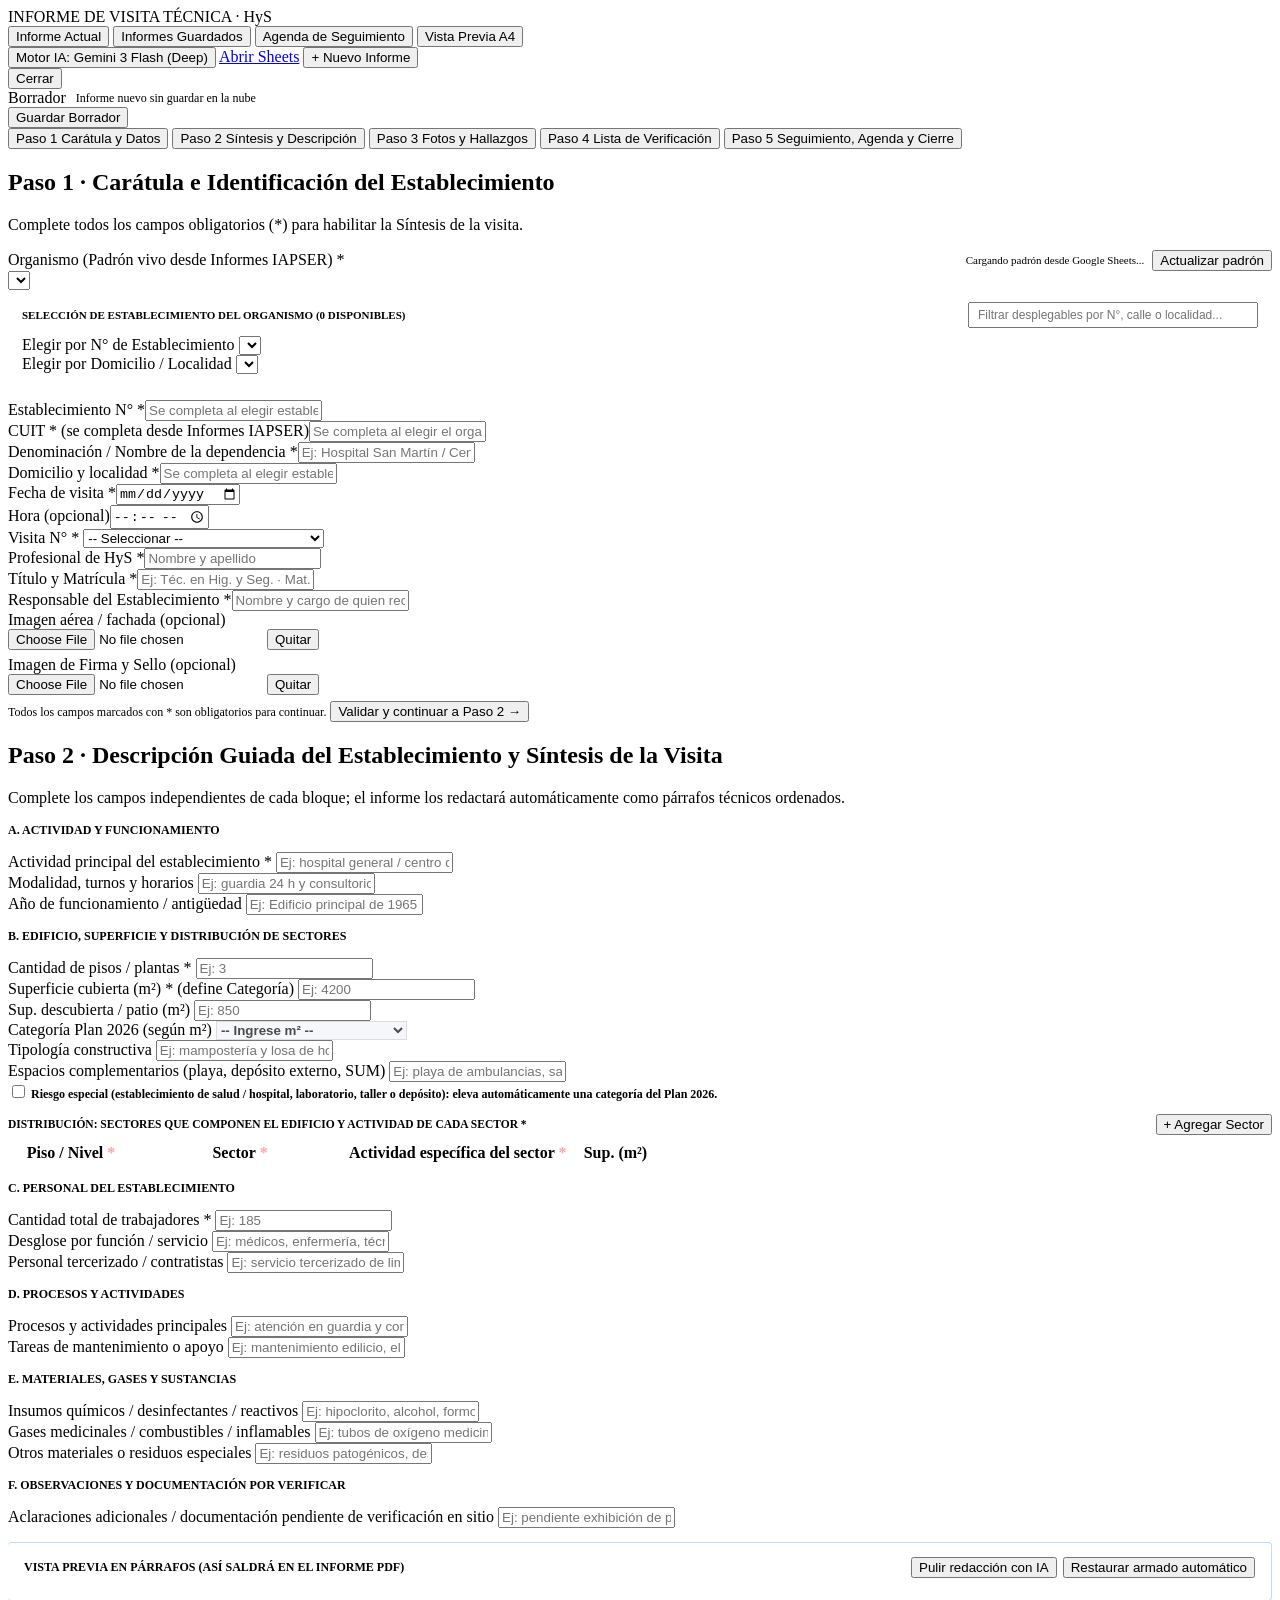
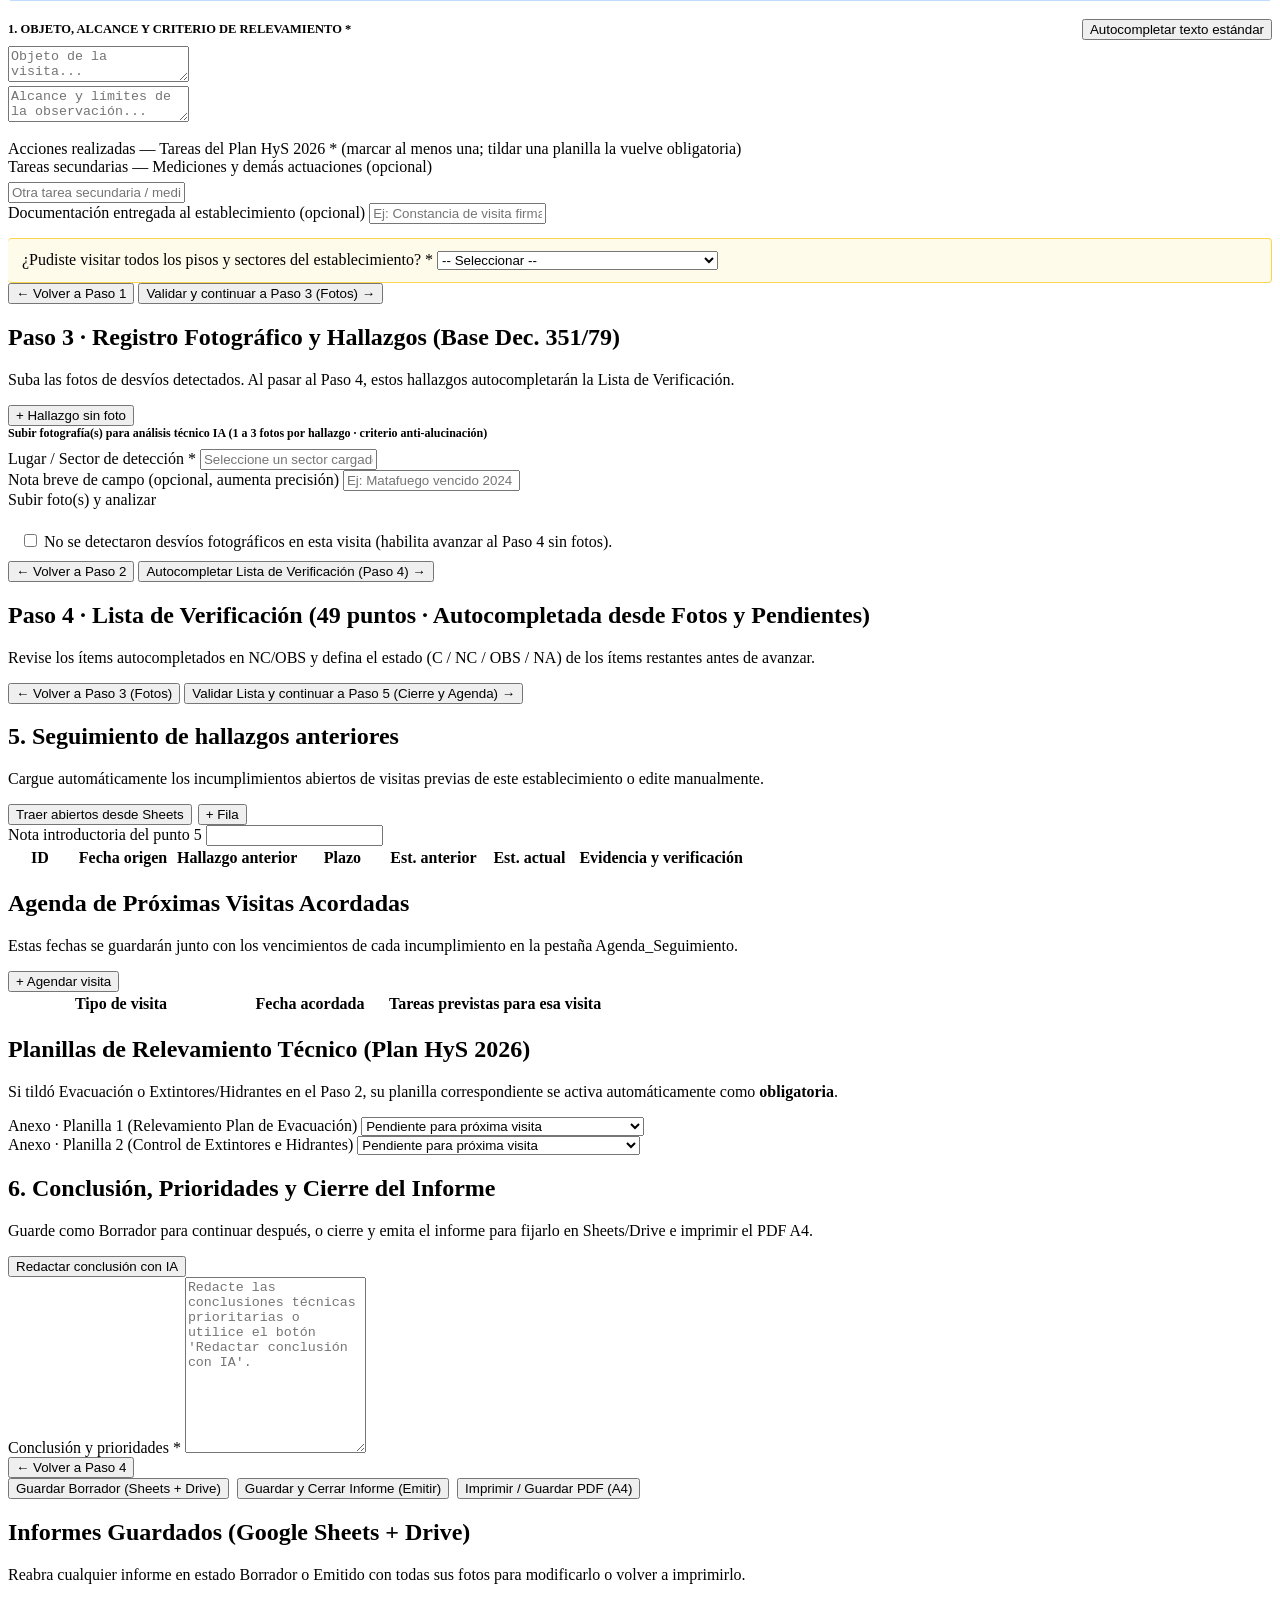
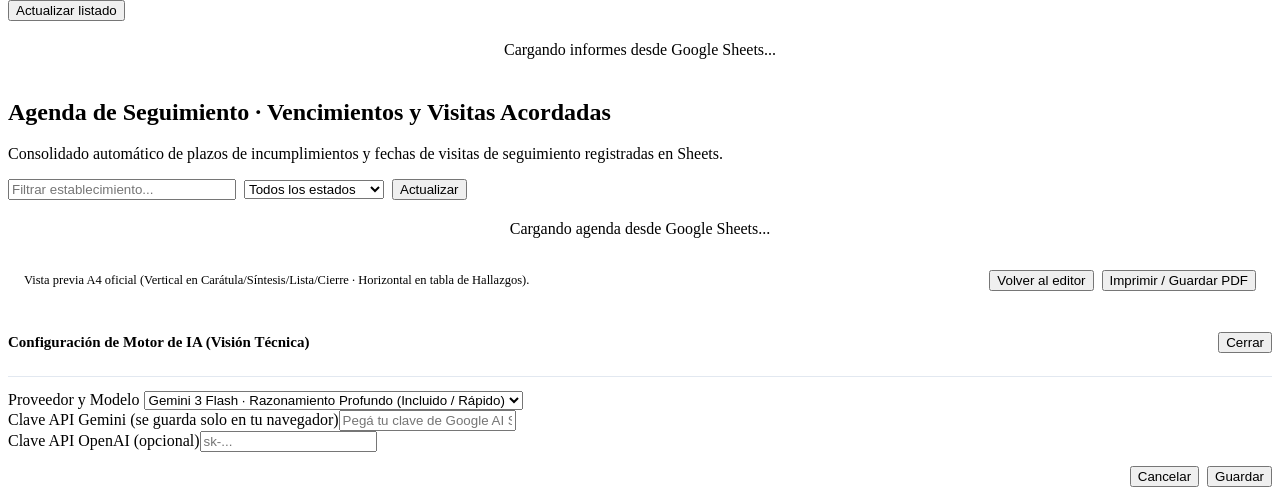
==== commit fbf8860c: "feat: ejemplos hospitales, CUIT desde IAPSER, categoria por m2, quitar pendientes y pregunta pisos/s" ====
--- a/src/template.html
+++ b/src/template.html
@@ -119,12 +119,12 @@
 
             <div class="grid-2">
               <div class="field"><label>Establecimiento N° <span class="req">*</span></label><input class="input" id="f-estNro" placeholder="Se completa al elegir establecimiento" oninput="syncPaso1()"></div>
-              <div class="field"><label>CUIT <span class="req">*</span></label><input class="input" id="f-cuit" placeholder="Ej: 30-XXXXXXXX-X" oninput="syncPaso1()"></div>
-              <div class="field"><label>Denominación / Nombre de la dependencia <span class="req">*</span></label><input class="input" id="f-denominacion" placeholder="Ej: Escuela / Oficina / Establecimiento (se completa al elegir)" oninput="syncPaso1()"></div>
+              <div class="field"><label>CUIT <span class="req">* (se completa desde Informes IAPSER)</span></label><input class="input" id="f-cuit" placeholder="Se completa al elegir el organismo" oninput="syncPaso1()"></div>
+              <div class="field"><label>Denominación / Nombre de la dependencia <span class="req">*</span></label><input class="input" id="f-denominacion" placeholder="Ej: Hospital San Martín / Centro de Salud / Dependencia (se completa al elegir)" oninput="syncPaso1()"></div>
               <div class="field"><label>Domicilio y localidad <span class="req">*</span></label><input class="input" id="f-domicilio" placeholder="Se completa al elegir establecimiento" oninput="syncPaso1()"></div>
               <div class="grid-2" style="gap:8px; margin-bottom:0; grid-column: span 2;">
                 <div class="field"><label>Fecha de visita <span class="req">*</span></label><input type="date" class="input" id="f-fechaVisita" oninput="syncPaso1()"></div>
-                <div class="field"><label>Hora <span class="req">*</span></label><input type="time" class="input" id="f-horaVisita" oninput="syncPaso1()"></div>
+                <div class="field"><label>Hora (opcional)</label><input type="time" class="input" id="f-horaVisita" oninput="syncPaso1()"></div>
               </div>
             </div>
             <div class="grid-3">
@@ -184,15 +184,15 @@
             <div class="grid-3">
               <div class="field">
                 <label>Actividad principal del establecimiento <span class="req">*</span></label>
-                <input class="input" id="d-actividadGeneral" placeholder="Ej: escuela primaria pública de gestión estatal" oninput="syncPaso2()">
-              </div>
-              <div class="field">
-                <label>Modalidad, turnos y horarios <span class="req">*</span></label>
-                <input class="input" id="d-turnos" placeholder="Ej: jornada simple (turnos mañana 8:00–12:30 y tarde 13:30–18:00)" oninput="syncPaso2()">
+                <input class="input" id="d-actividadGeneral" placeholder="Ej: hospital general / centro de atención primaria / oficina administrativa" oninput="syncPaso2()">
+              </div>
+              <div class="field">
+                <label>Modalidad, turnos y horarios</label>
+                <input class="input" id="d-turnos" placeholder="Ej: guardia 24 h y consultorios externos de 7:00 a 19:00" oninput="syncPaso2()">
               </div>
               <div class="field">
                 <label>Año de funcionamiento / antigüedad</label>
-                <input class="input" id="d-antiguedad" placeholder="Ej: Funciona en el edificio desde 1978" oninput="syncPaso2()">
+                <input class="input" id="d-antiguedad" placeholder="Ej: Edificio principal de 1965 con sector de guardia ampliado" oninput="syncPaso2()">
               </div>
             </div>
 
@@ -203,20 +203,21 @@
             <div class="grid-4">
               <div class="field">
                 <label>Cantidad de pisos / plantas <span class="req">*</span></label>
-                <input type="number" min="1" class="input" id="d-pisos" placeholder="Ej: 2" oninput="syncPaso2()">
-              </div>
-              <div class="field">
-                <label>Superficie cubierta (m²) <span class="req">*</span></label>
-                <input type="number" class="input" id="d-superficie" placeholder="Ej: 1800" oninput="calcCategoriaPlan(); syncPaso2()">
+                <input type="number" min="1" class="input" id="d-pisos" placeholder="Ej: 3" oninput="syncPaso2()">
+              </div>
+              <div class="field">
+                <label>Superficie cubierta (m²) <span class="req">* (define Categoría)</span></label>
+                <input type="number" min="1" class="input" id="d-superficie" placeholder="Ej: 4200" oninput="calcCategoriaPlan(); syncPaso2()">
               </div>
               <div class="field">
                 <label>Sup. descubierta / patio (m²)</label>
-                <input type="number" class="input" id="d-supDescubierta" placeholder="Ej: 600" oninput="syncPaso2()">
-              </div>
-              <div class="field">
-                <label>Categoría Plan 2026</label>
-                <select class="select" id="f-categoria" onchange="syncPaso2()">
-                  <option value="AA">AA (>10.000 m² · 4 vis.)</option>
+                <input type="number" min="0" class="input" id="d-supDescubierta" placeholder="Ej: 850" oninput="syncPaso2()">
+              </div>
+              <div class="field">
+                <label>Categoría Plan 2026 <span style="font-weight:400; color:var(--muted);">(según m²)</span></label>
+                <select class="select" id="f-categoria" disabled style="background:#f1f5f9; font-weight:700; color:var(--navy);">
+                  <option value="">-- Ingrese m² --</option>
+                  <option value="AA">AA (&gt;10.000 m² · 4 vis.)</option>
                   <option value="A">A (2.501–10.000 m² · 4 vis.)</option>
                   <option value="B">B (501–2.500 m² · 2 vis.)</option>
                   <option value="C">C (hasta 500 m² · 1 vis.)</option>
@@ -225,18 +226,18 @@
             </div>
             <div class="grid-2">
               <div class="field">
-                <label>Tipología constructiva <span class="req">*</span></label>
-                <input class="input" id="d-tipologia" placeholder="Ej: mampostería y losa de hormigón / estructura metálica con techo de chapa" oninput="syncPaso2()">
-              </div>
-              <div class="field">
-                <label>Espacios complementarios (SUM, patio, depósito externo)</label>
-                <input class="input" id="d-complementarios" placeholder="Ej: un SUM de 120 m² en planta baja" oninput="syncPaso2()">
+                <label>Tipología constructiva</label>
+                <input class="input" id="d-tipologia" placeholder="Ej: mampostería y losa de hormigón / tabiquería sanitaria" oninput="syncPaso2()">
+              </div>
+              <div class="field">
+                <label>Espacios complementarios (playa, depósito externo, SUM)</label>
+                <input class="input" id="d-complementarios" placeholder="Ej: playa de ambulancias, sala de gases medicinales y depósito de residuos" oninput="syncPaso2()">
               </div>
             </div>
             <div style="margin-bottom:12px;">
-              <label class="chk-item" style="font-size:12px; color:var(--muted);">
+              <label class="chk-item" style="font-size:12px; color:var(--navy); font-weight:600;">
                 <input type="checkbox" id="d-riesgoEspecial" onchange="calcCategoriaPlan(); syncPaso2()">
-                <span>Riesgo especial (taller, laboratorio, establecimiento de salud o depósito): elevar una categoría del plan.</span>
+                <span>Riesgo especial (establecimiento de salud / hospital, laboratorio, taller o depósito): eleva automáticamente una categoría del Plan 2026.</span>
               </label>
             </div>
 
@@ -257,32 +258,22 @@
               <tbody id="tb-sectores-est"></tbody>
             </table>
 
-            <!-- BLOQUE C: PERSONAL Y OCUPACIÓN -->
+            <!-- BLOQUE C: PERSONAL -->
             <div style="font-size:12px; font-weight:700; color:var(--navy); text-transform:uppercase; border-bottom:1px solid var(--border); padding-bottom:4px; margin:16px 0 10px 0;">
-              C. Personal y ocupación
+              C. Personal del establecimiento
             </div>
             <div class="grid-3">
               <div class="field">
                 <label>Cantidad total de trabajadores <span class="req">*</span></label>
-                <input type="number" min="0" class="input" id="d-cantTrabajadores" placeholder="Ej: 28" oninput="syncPaso2()">
-              </div>
-              <div class="field" style="grid-column: span 2;">
-                <label>Desglose por función / puesto <span class="req">*</span></label>
-                <input class="input" id="d-desglosePersonal" placeholder="Ej: 18 docentes, 2 directivos, 3 auxiliares de limpieza, 2 de cocina y 3 administrativos" oninput="syncPaso2()">
-              </div>
-            </div>
-            <div class="grid-3">
-              <div class="field">
-                <label>Público / matrícula / usuarios por turno</label>
-                <input class="input" id="d-ocupacionPublico" placeholder="Ej: Matrícula de 420 alumnos: 210 turno mañana y 210 turno tarde" oninput="syncPaso2()">
-              </div>
-              <div class="field">
-                <label>Eventos o picos de concurrencia</label>
-                <input class="input" id="d-eventos" placeholder="Ej: Actos escolares y reuniones en el SUM, hasta 150 personas" oninput="syncPaso2()">
+                <input type="number" min="0" class="input" id="d-cantTrabajadores" placeholder="Ej: 185" oninput="syncPaso2()">
+              </div>
+              <div class="field">
+                <label>Desglose por función / servicio</label>
+                <input class="input" id="d-desglosePersonal" placeholder="Ej: médicos, enfermería, técnicos, limpieza, cocina, mantenimiento y admin." oninput="syncPaso2()">
               </div>
               <div class="field">
                 <label>Personal tercerizado / contratistas</label>
-                <input class="input" id="d-tercerizados" placeholder="Ej: Sin personal tercerizado permanente, salvo limpieza fines de semana" oninput="syncPaso2()">
+                <input class="input" id="d-tercerizados" placeholder="Ej: servicio tercerizado de limpieza / seguridad / mantenimiento" oninput="syncPaso2()">
               </div>
             </div>
 
@@ -292,47 +283,41 @@
             </div>
             <div class="grid-2">
               <div class="field">
-                <label>Procesos y actividades principales <span class="req">*</span></label>
-                <input class="input" id="d-procesos" placeholder="Ej: dictado de clases, servicio de comedor escolar, educación física en el patio" oninput="syncPaso2()">
+                <label>Procesos y actividades principales</label>
+                <input class="input" id="d-procesos" placeholder="Ej: atención en guardia y consultorios, internación, laboratorio, esterilización" oninput="syncPaso2()">
               </div>
               <div class="field">
                 <label>Tareas de mantenimiento o apoyo</label>
-                <input class="input" id="d-mantenimiento" placeholder="Ej: mantenimiento básico a cargo del personal auxiliar" oninput="syncPaso2()">
+                <input class="input" id="d-mantenimiento" placeholder="Ej: mantenimiento edilicio, electromedicina, lavadero, cocina" oninput="syncPaso2()">
               </div>
             </div>
 
             <!-- BLOQUE E: MATERIALES Y SUSTANCIAS -->
             <div style="font-size:12px; font-weight:700; color:var(--navy); text-transform:uppercase; border-bottom:1px solid var(--border); padding-bottom:4px; margin:14px 0 10px 0;">
-              E. Materiales y sustancias
+              E. Materiales, gases y sustancias
             </div>
             <div class="grid-3">
               <div class="field">
-                <label>Insumos de limpieza / químicos y ubicación</label>
-                <input class="input" id="d-quimicos" placeholder="Ej: lavandina y desinfectantes en depósito junto a la cocina" oninput="syncPaso2()">
-              </div>
-              <div class="field">
-                <label>Gases / combustibles / inflamables y ubicación</label>
-                <input class="input" id="d-combustibles" placeholder="Ej: garrafas de gas para la cocina del comedor" oninput="syncPaso2()">
-              </div>
-              <div class="field">
-                <label>Otros materiales combustibles relevantes</label>
-                <input class="input" id="d-otrosMateriales" placeholder="Ej: material didáctico y papelería en biblioteca y dirección" oninput="syncPaso2()">
-              </div>
-            </div>
-
-            <!-- BLOQUE F: OBSERVACIONES Y ACCESOS -->
+                <label>Insumos químicos / desinfectantes / reactivos</label>
+                <input class="input" id="d-quimicos" placeholder="Ej: hipoclorito, alcohol, formol o reactivos en depósito/laboratorio" oninput="syncPaso2()">
+              </div>
+              <div class="field">
+                <label>Gases medicinales / combustibles / inflamables</label>
+                <input class="input" id="d-combustibles" placeholder="Ej: tubos de oxígeno medicinal, grupo electrógeno con gasoil" oninput="syncPaso2()">
+              </div>
+              <div class="field">
+                <label>Otros materiales o residuos especiales</label>
+                <input class="input" id="d-otrosMateriales" placeholder="Ej: residuos patogénicos, descartables y archivo en depósito" oninput="syncPaso2()">
+              </div>
+            </div>
+
+            <!-- BLOQUE F: OBSERVACIONES ADICIONALES -->
             <div style="font-size:12px; font-weight:700; color:var(--navy); text-transform:uppercase; border-bottom:1px solid var(--border); padding-bottom:4px; margin:14px 0 10px 0;">
-              F. Observaciones y limitaciones de la recorrida
-            </div>
-            <div class="grid-2">
-              <div class="field">
-                <label>Sectores no accesibles / cerrados y motivo</label>
-                <input class="input" id="d-noAccesibles" placeholder="Ej: no se pudo acceder a sala de calderas ni terraza (cerradas, sin llave)" oninput="syncPaso2()">
-              </div>
-              <div class="field">
-                <label>Documentación o verificaciones pendientes en esta recorrida</label>
-                <input class="input" id="d-obsPendientes" placeholder="Ej: pendiente verificar habilitaciones, plano de evacuación y mediciones" oninput="syncPaso2()">
-              </div>
+              F. Observaciones y documentación por verificar
+            </div>
+            <div class="field">
+              <label>Aclaraciones adicionales / documentación pendiente de verificación en sitio</label>
+              <input class="input" id="d-obsPendientes" placeholder="Ej: pendiente exhibición de plano de evacuación, protocolos de medición o habilitaciones" oninput="syncPaso2()">
             </div>
 
             <!-- VISTA PREVIA EN VIVO EN FORMATO PÁRRAFOS -->
@@ -369,14 +354,24 @@
             </div>
 
             <div class="field">
-              <label>Estudios y documentos pendientes</label>
-              <div class="chk-grid" id="chk-pendientes"></div>
-              <input class="input" style="margin-top:6px;" id="s-pendNota" placeholder="Aclaración sobre pendientes (opcional)..." oninput="syncPaso2()">
-            </div>
-
-            <div class="field">
-              <label>Documentación entregada al establecimiento <span class="req">*</span></label>
+              <label>Documentación entregada al establecimiento (opcional)</label>
               <input class="input" id="s-docEntregada" placeholder="Ej: Constancia de visita firmada. Cartelería de salida de emergencia." oninput="syncPaso2()">
+            </div>
+
+            <!-- PREGUNTA OBLIGATORIA ANTES DE PASAR AL PASO 3 -->
+            <div style="background:#fffbeb; border:1px solid #fcd34d; border-left:4px solid var(--warn); border-radius:4px; padding:12px 14px; margin-top:14px;">
+              <div class="field" style="margin-bottom:0;">
+                <label style="color:var(--navy);">¿Pudiste visitar todos los pisos y sectores del establecimiento? <span class="req">*</span></label>
+                <select class="select" id="d-visitaCompleta" onchange="alCambiarVisitaCompleta()">
+                  <option value="">-- Seleccionar --</option>
+                  <option value="Sí">Sí, se recorrieron todos los pisos y sectores</option>
+                  <option value="No">No, quedaron pisos o sectores sin visitar</option>
+                </select>
+              </div>
+              <div id="wrap-noAccesibles" style="display:none; margin-top:10px;">
+                <label style="display:block; font-size:11px; font-weight:700; color:var(--danger); text-transform:uppercase; margin-bottom:4px;">Especifique qué pisos o sectores no pudieron visitarse y el motivo <span class="req">*</span></label>
+                <textarea class="textarea" id="d-noAccesibles" style="min-height:60px;" placeholder="Ej: No se pudo ingresar a Sala de Máquinas ni Subsuelo por encontrarse cerrados sin llave disponible." oninput="syncPaso2()"></textarea>
+              </div>
             </div>
 
             <div class="step-footer">
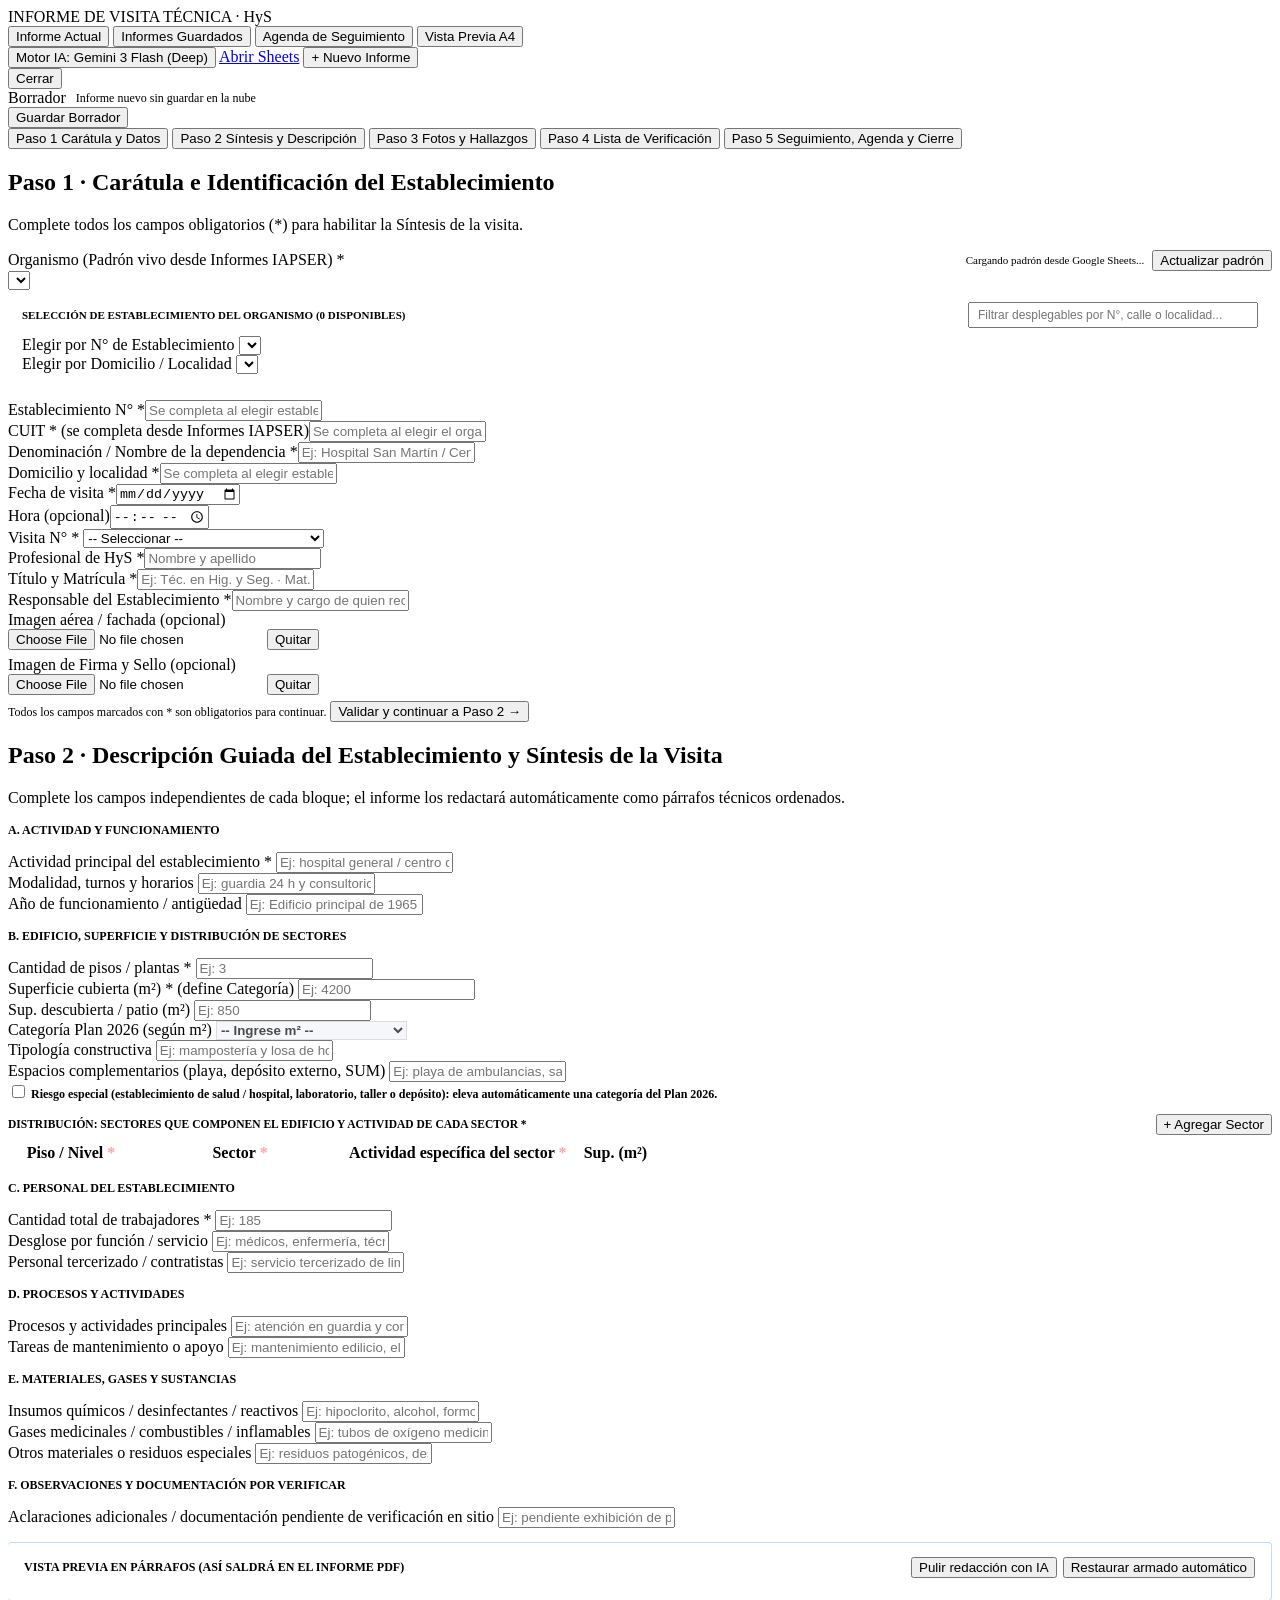
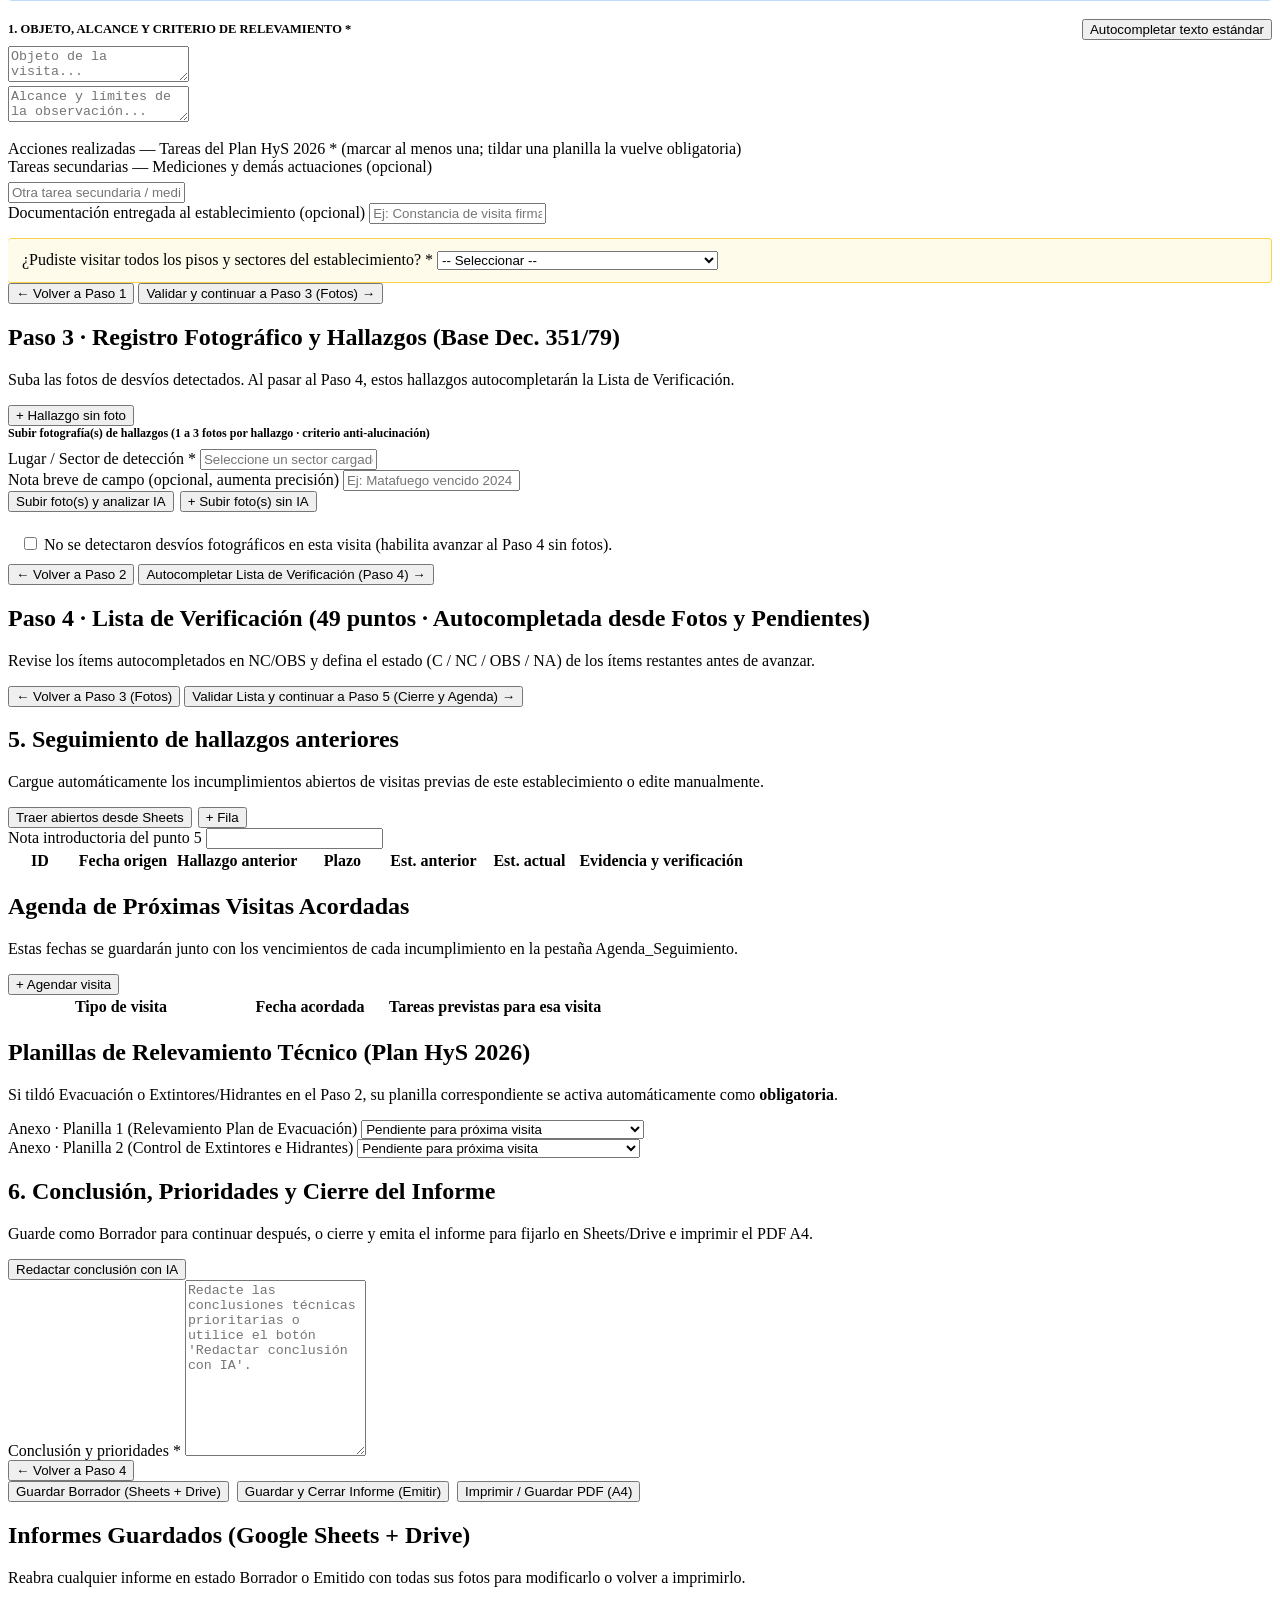
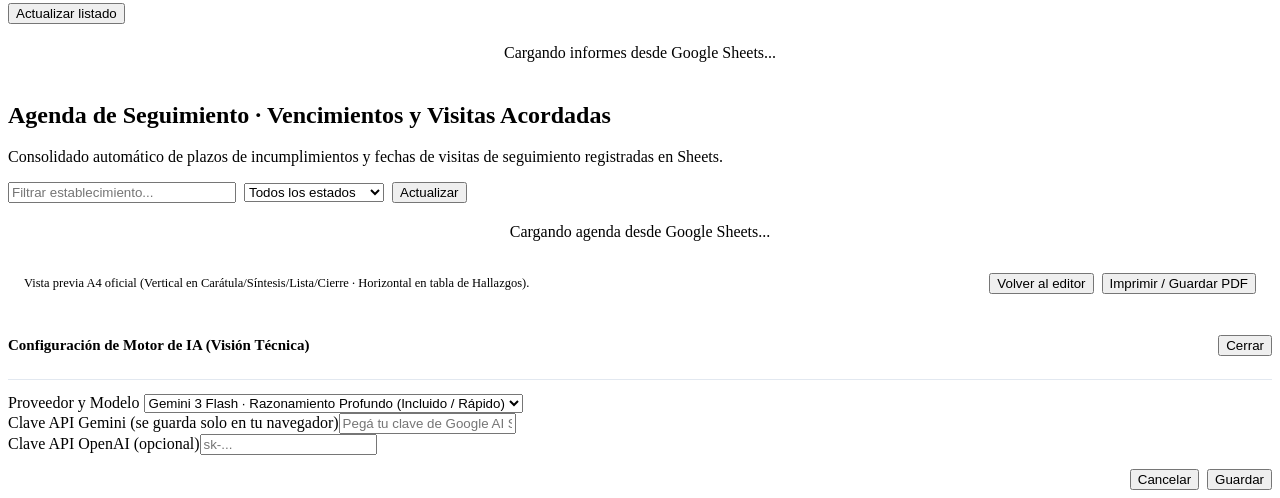
==== commit 9c8d5583: "fix: botones directos para subir fotos con y sin IA y soporte MIME dinamico" ====
--- a/src/template.html
+++ b/src/template.html
@@ -146,16 +146,16 @@
               <div class="field">
                 <label>Imagen aérea / fachada (opcional)</label>
                 <div style="display:flex; gap:6px;">
-                  <input type="file" accept="image/*" class="input" onchange="cargarImgUnica('coverPhoto', event)">
-                  <button class="btn btn-danger-outline btn-sm edit-only" onclick="limpiarImgUnica('coverPhoto')">Quitar</button>
+                  <input type="file" id="inp-coverPhoto" accept="image/*" class="input" onchange="cargarImgUnica('coverPhoto', event)">
+                  <button type="button" class="btn btn-danger-outline btn-sm edit-only" onclick="limpiarImgUnica('coverPhoto')">Quitar</button>
                 </div>
                 <div id="prev-coverPhoto" style="margin-top:6px;"></div>
               </div>
               <div class="field">
                 <label>Imagen de Firma y Sello (opcional)</label>
                 <div style="display:flex; gap:6px;">
-                  <input type="file" accept="image/*" class="input" onchange="cargarImgUnica('firmaImg', event)">
-                  <button class="btn btn-danger-outline btn-sm edit-only" onclick="limpiarImgUnica('firmaImg')">Quitar</button>
+                  <input type="file" id="inp-firmaImg" accept="image/*" class="input" onchange="cargarImgUnica('firmaImg', event)">
+                  <button type="button" class="btn btn-danger-outline btn-sm edit-only" onclick="limpiarImgUnica('firmaImg')">Quitar</button>
                 </div>
                 <div id="prev-firmaImg" style="margin-top:6px;"></div>
               </div>
@@ -395,8 +395,9 @@
             <datalist id="sectoresDatalist"></datalist>
 
             <div class="ai-box edit-only">
-              <div style="font-size:12px; font-weight:700; color:var(--navy); margin-bottom:8px;">
-                Subir fotografía(s) para análisis técnico IA (1 a 3 fotos por hallazgo · criterio anti-alucinación)
+              <div style="display:flex; justify-content:space-between; align-items:center; flex-wrap:wrap; gap:8px; margin-bottom:8px;">
+                <span style="font-size:12px; font-weight:700; color:var(--navy);">Subir fotografía(s) de hallazgos (1 a 3 fotos por hallazgo · criterio anti-alucinación)</span>
+                <span id="lbl-ai-key-hint" style="font-size:11px; color:var(--muted);"></span>
               </div>
               <div class="ai-box-row">
                 <div class="field" style="margin-bottom:0;">
@@ -407,15 +408,15 @@
                   <label>Nota breve de campo (opcional, aumenta precisión)</label>
                   <input class="input" id="ai-nota-pre" placeholder="Ej: Matafuego vencido 2024 · Tablero sin contratapa ni diferencial">
                 </div>
-                <div>
-                  <label class="btn btn-primary" style="cursor:pointer; white-space:nowrap;">
-                    Subir foto(s) y analizar
-                    <input type="file" id="ai-file-input" multiple accept="image/*" style="display:none;" onchange="analizarConIAFlujo(event)">
-                  </label>
+                <div style="display:flex; gap:6px; flex-wrap:wrap;">
+                  <button type="button" class="btn btn-primary" style="white-space:nowrap;" onclick="document.getElementById('ai-file-input').click()">Subir foto(s) y analizar IA</button>
+                  <button type="button" class="btn btn-white" style="white-space:nowrap;" onclick="document.getElementById('manual-file-input').click()">+ Subir foto(s) sin IA</button>
+                  <input type="file" id="ai-file-input" multiple accept="image/*" style="position:fixed; left:-9999px; width:1px; height:1px; opacity:0;" onchange="subirFotosFlujo(event, true)">
+                  <input type="file" id="manual-file-input" multiple accept="image/*" style="position:fixed; left:-9999px; width:1px; height:1px; opacity:0;" onchange="subirFotosFlujo(event, false)">
                 </div>
               </div>
               <div id="ai-status-line" style="margin-top:8px; font-size:12px; color:var(--navy); display:none; align-items:center; gap:8px;">
-                <span class="spinner"></span><span id="ai-status-txt">Analizando...</span>
+                <span class="spinner"></span><span id="ai-status-txt">Procesando...</span>
               </div>
             </div>
 
